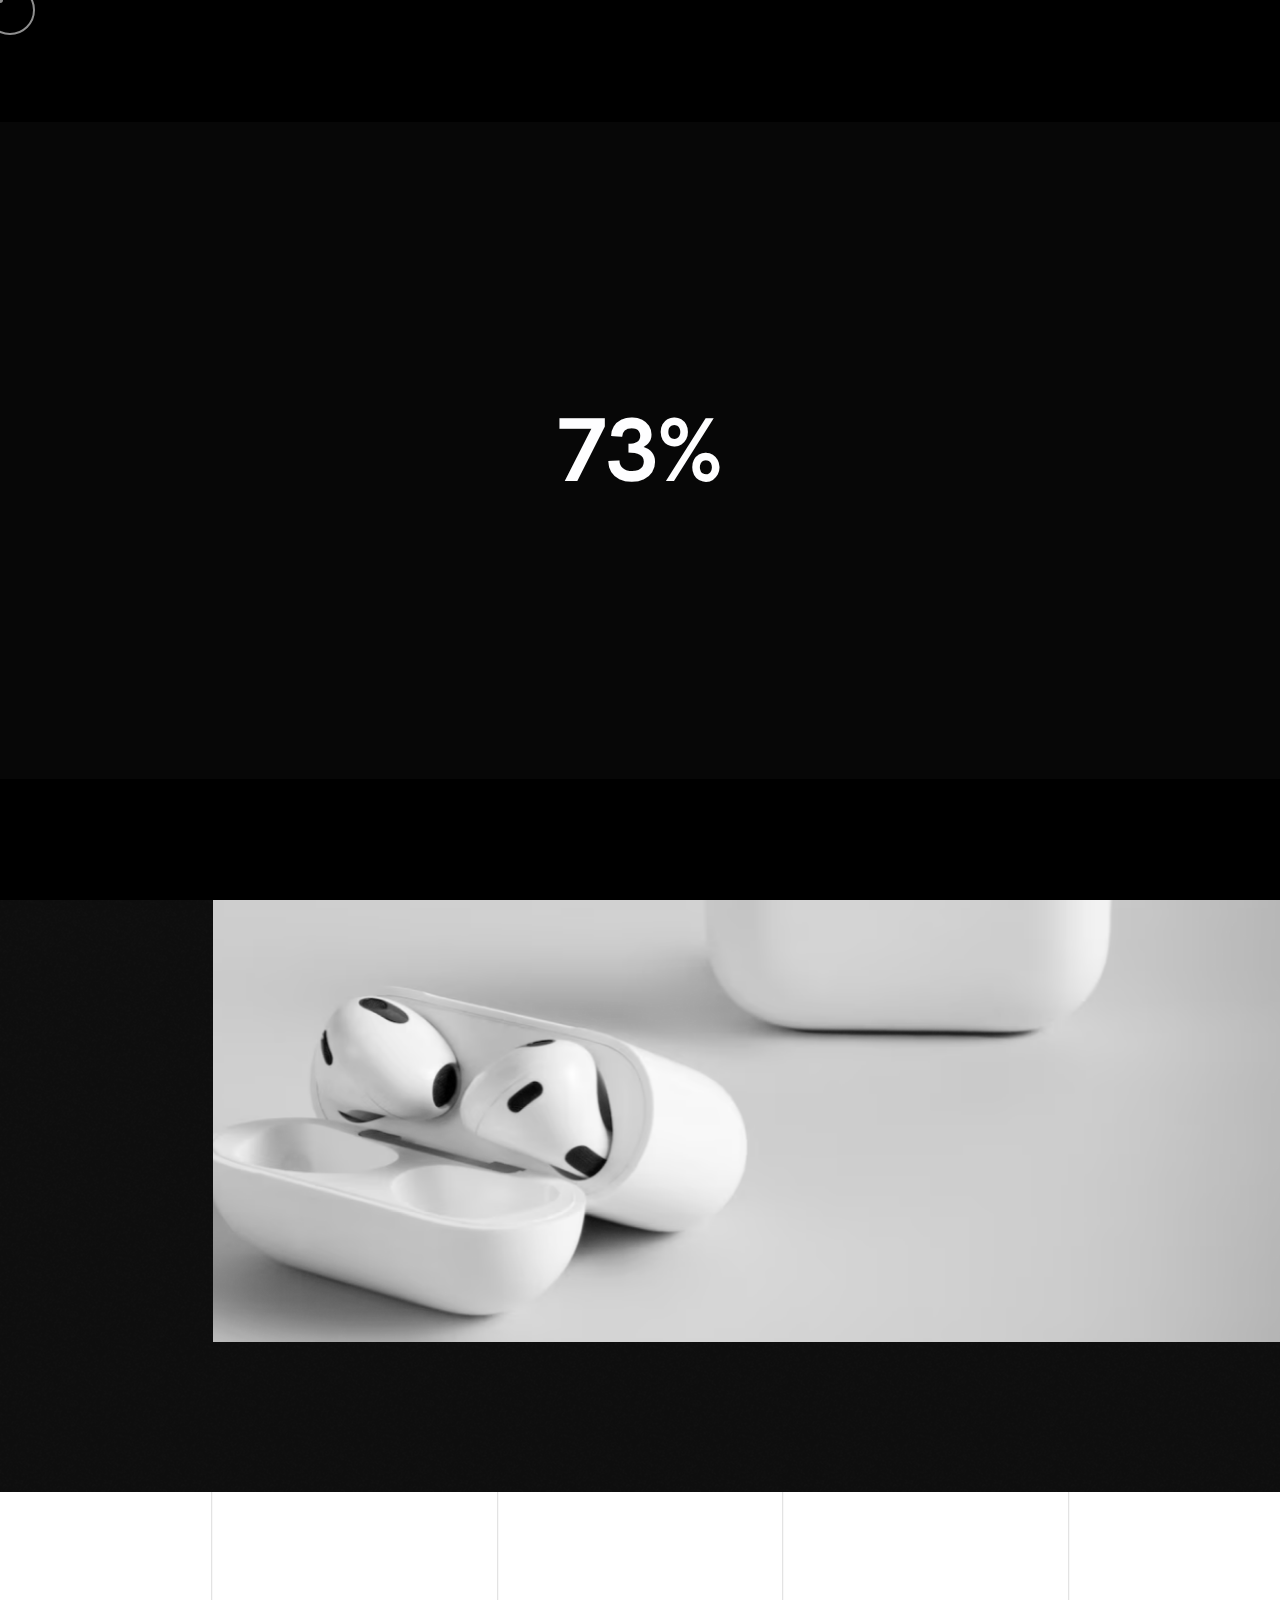
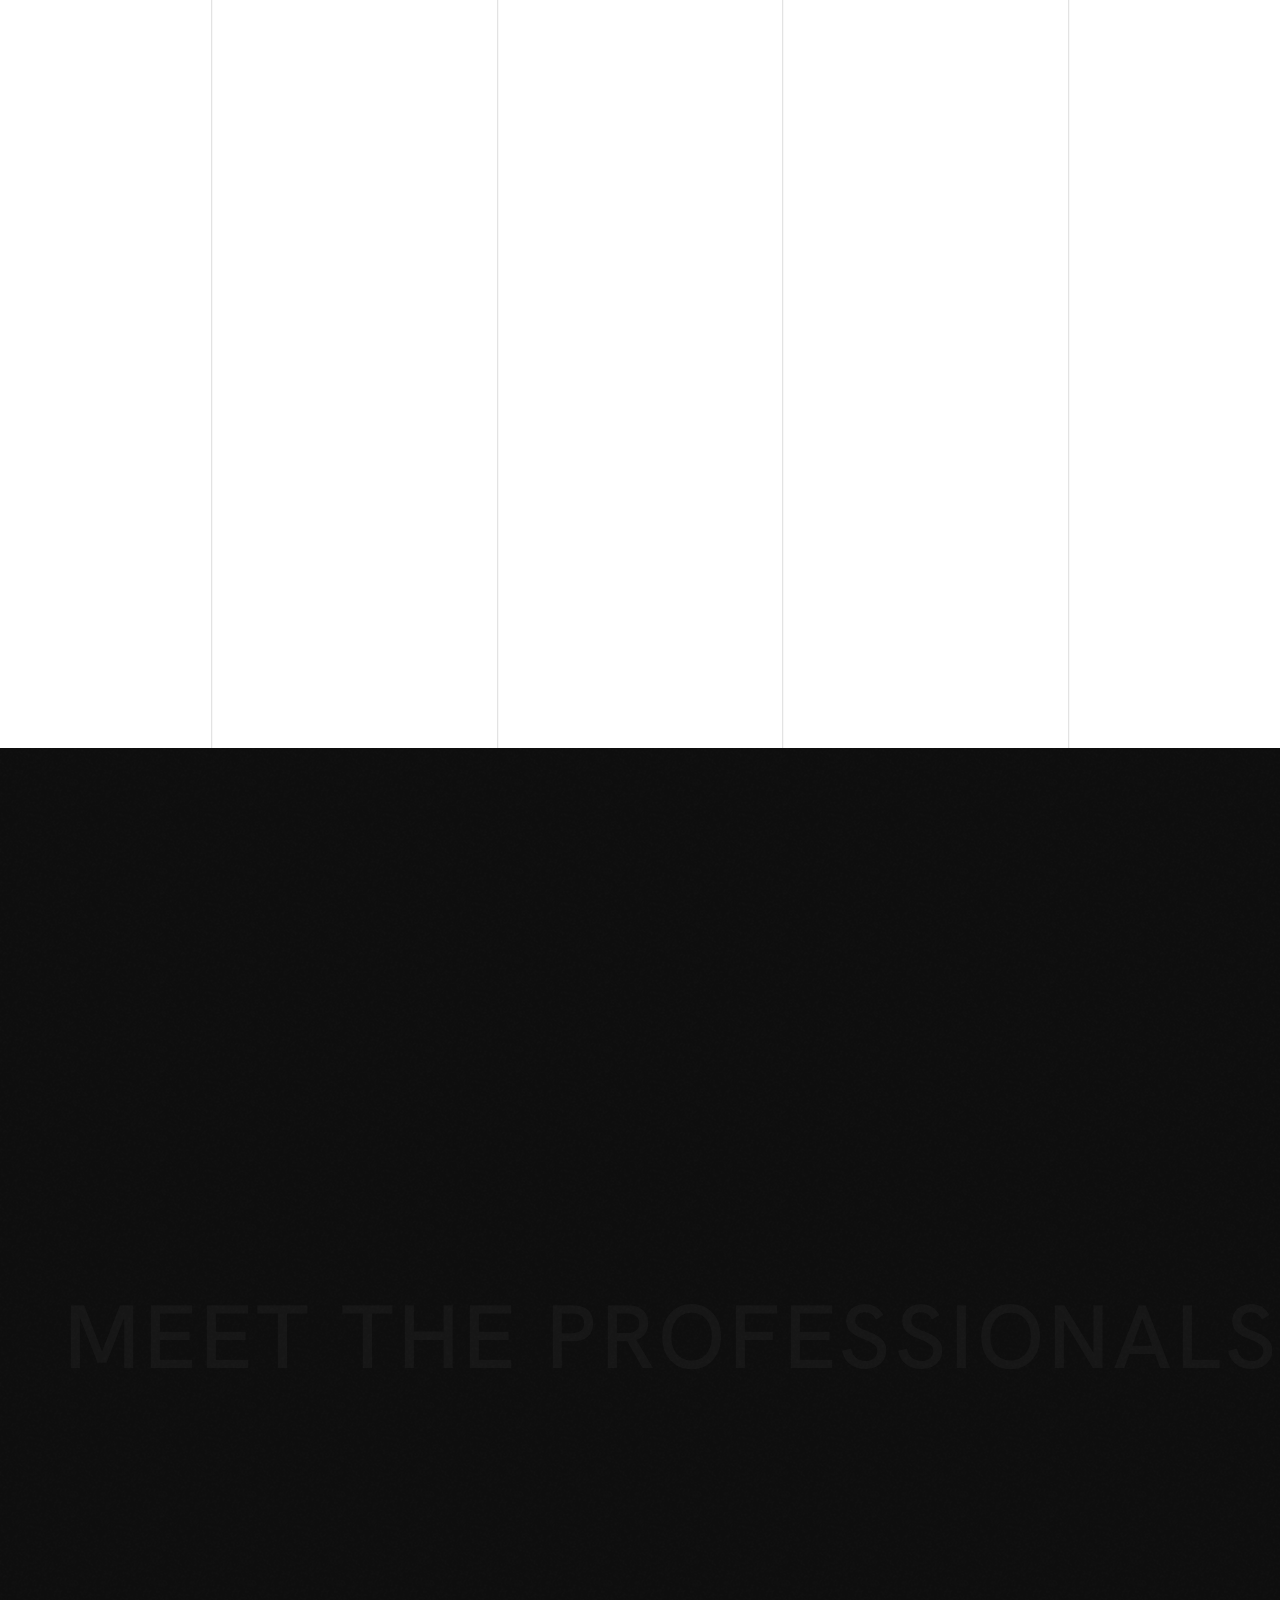
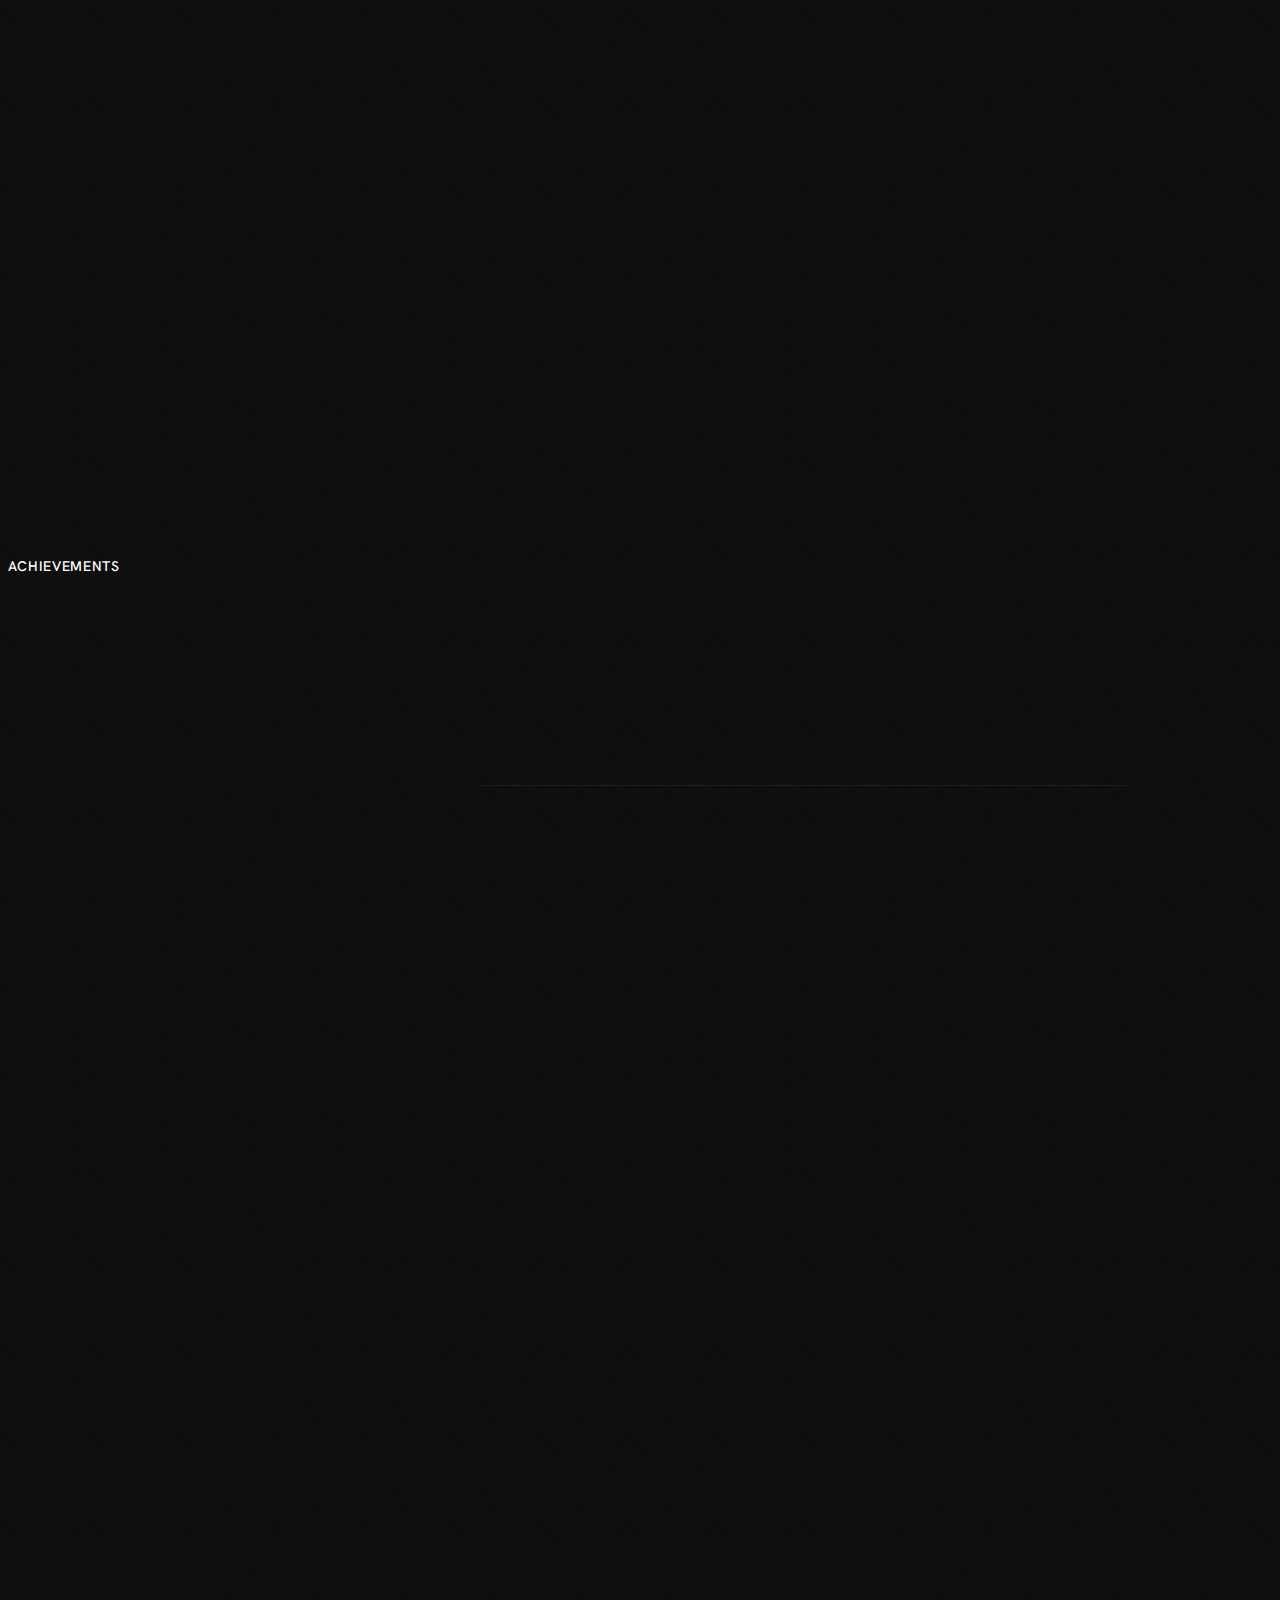
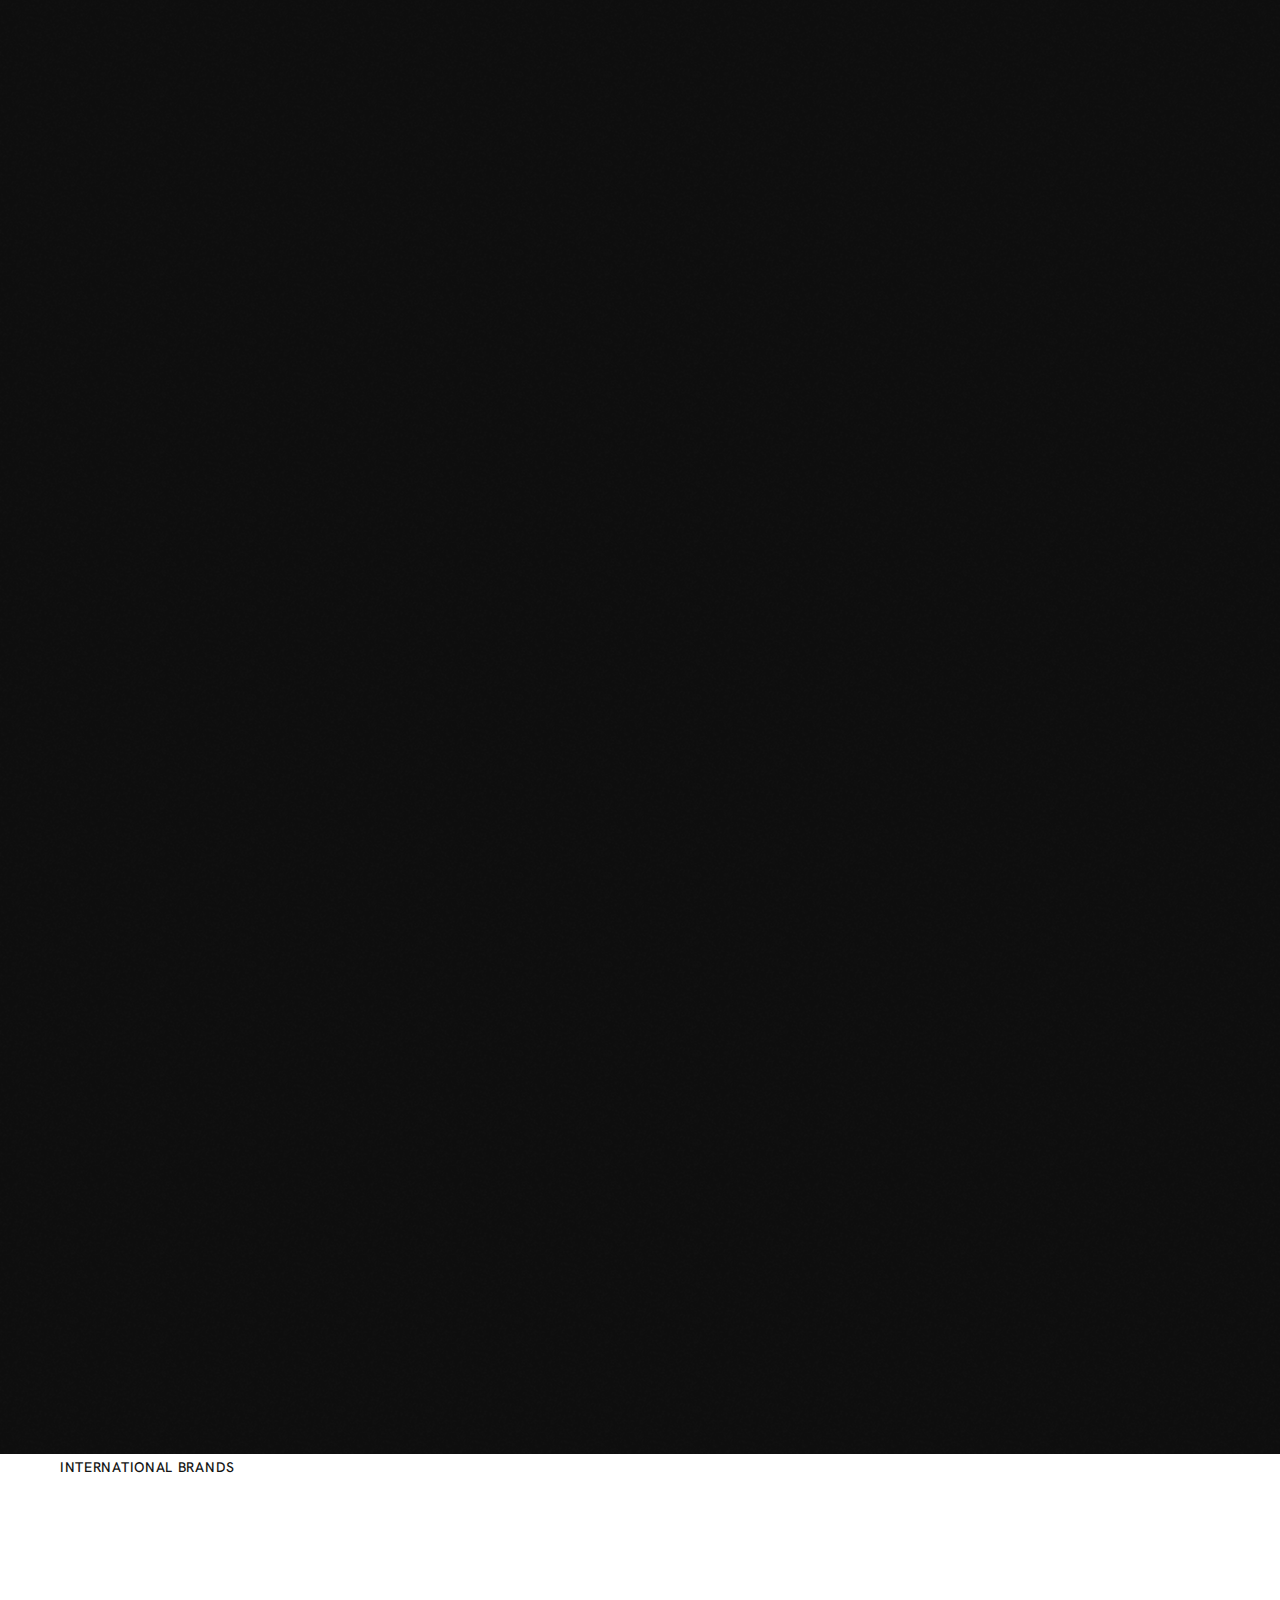
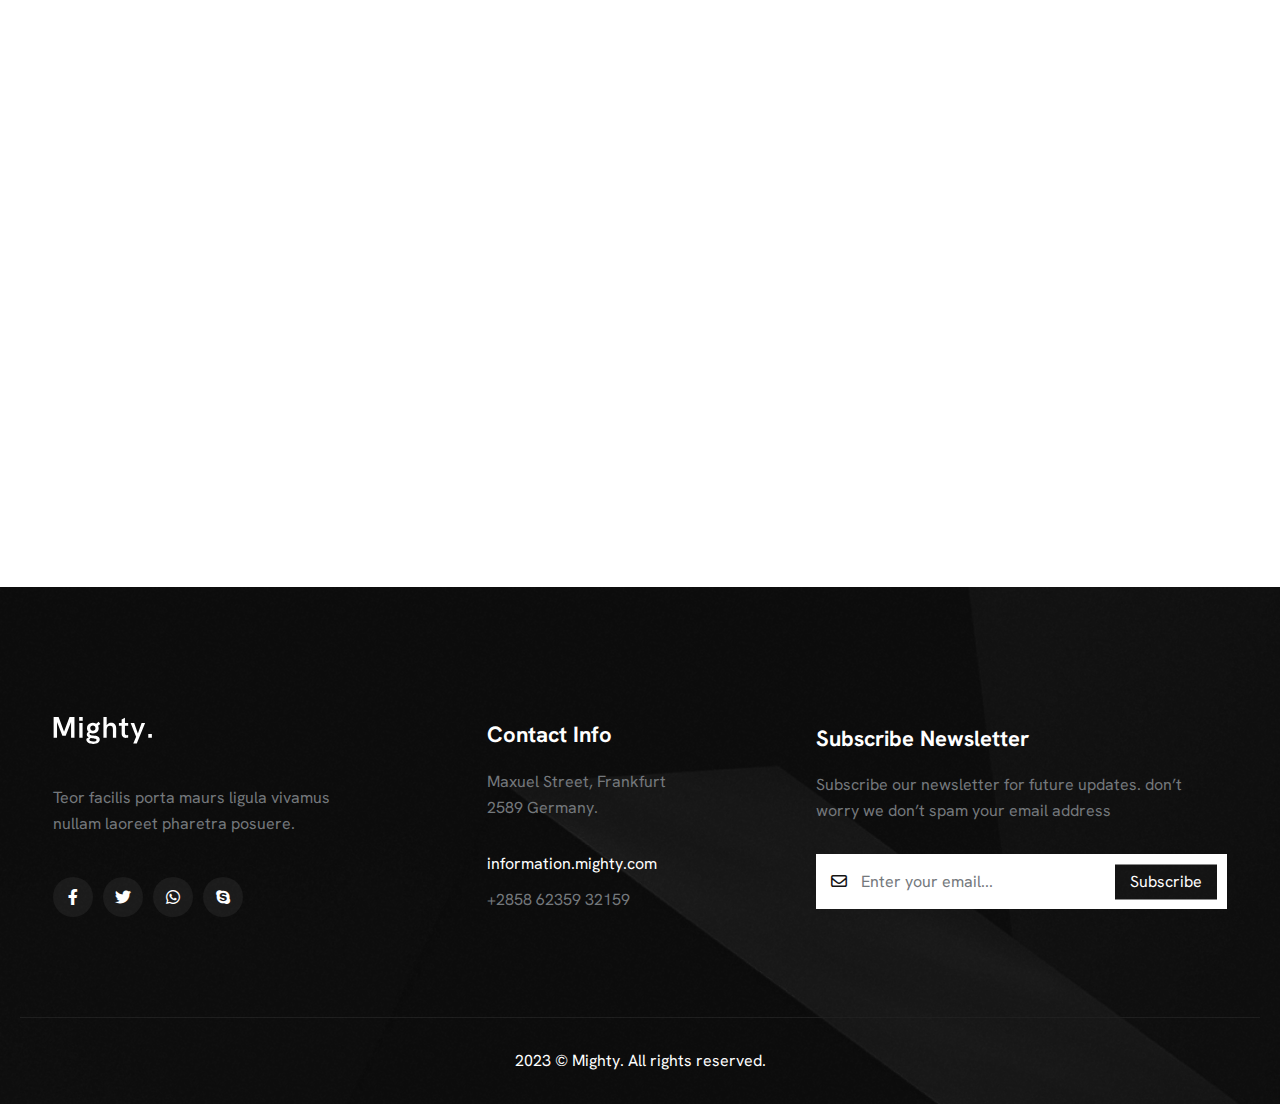
==== about.html @ b756f69d "mighty home page done" ====
<!DOCTYPE html>
<html lang="en">

<head>
    <meta charset="UTF-8">
    <meta name="viewport" content="width=device-width, initial-scale=1.0">
    <meta name="theme-style-mode" content="1">
    <link rel="shortcut icon" type="image/x-icon" href="assets/images/fav.png">
    <title>Mighty - Creative Portfolio Template</title>
    <link rel="stylesheet" href="assets/css/plugins/fontawesome-6.css">
    <link rel="stylesheet" href="assets/css/plugins/swiper.min.css">
    <link rel="stylesheet" href="assets/css/vendor/metismenu.css">
    <link rel="stylesheet" href="assets/css/plugins/animate.min.css">
    <link rel="stylesheet" href="assets/css/vendor/bootstrap.min.css">
    <link rel="stylesheet" href="assets/css/style.css">
</head>

<body class="inner-page about">


    <!-- Scripts style two -->
    <!-- header area two start -->
    <div class="rts-header-area-two header--sticky">
        <div class="container-150">
            <div class="row">
                <div class="col-lg-12">
                    <div class="header-top-two">
                        <div class="left">
                            <p>Welcome To Professional Product Showcase</p>
                        </div>
                        <div class="right">
                            <div class="male">
                                <a href="mailto:webmaster@example.com">info@mighty-case.com</a>
                            </div>
                            <div class="number">
                                <a href="tel:+4733378901">+258-3621.23686</a>
                            </div>
                        </div>
                    </div>
                </div>
            </div>
            <div class="row">
                <div class="col-lg-12">
                    <div class="main-header-two">
                        <div class="header-left-area">
                            <div class="logo-area">
                                <a href="index.html" class="loog">
                                    <img src="assets/images/logo/03.svg" alt="Brand__logo">
                                </a>
                            </div>
                            <a href="portfolio-grid.html" class="rts-btn btn-radious btn-dark">View Showcase</a>
                        </div>
                        <div class="header-nav-area">
                            <nav class="nav-area drop-down-rts">
                                <ul class="navbar-nav-1">
                                    <li class="menu-item main-nav-on menu-item-has-children">
                                        <a href="javascript:void(0);"><span class="rolling-text">Home</span></a>

                                        <ul class="mega-menu-01 sub-menu home-demos" style="display: block;">
                                            <li class="single-mega">
                                                <a class="tag" href="#">Home Pages</a>
                                                <ul class="main-wrapper" style="display: block;">
                                                    <li class="menu-item menu-item-home"><a class="menu-link" href="index.html">Digital Agency</a>
                                                    </li>

                                                    <li class="menu-item"><a class="menu-link" href="index-six.html">Business Agency</a></li>
                                                    <li class="menu-item"><a class="menu-link" href="index-two.html">Creative Agency</a></li>
                                                    <li class="menu-item"><a class="menu-link" href="index-three.html">Personal Portfolio</a></li>
                                                    <li class="menu-item"><a class="menu-link" href="index-four.html">Design Agency</a></li>
                                                    <li class="menu-item"><a class="menu-link" href="index-five.html">Creative Portfolio</a></li>
                                                </ul>
                                            </li>
                                            <li class="single-mega">
                                                <a class="tag" href="#">showcases</a>
                                                <ul class="main-wrapper" style="display: block;">
                                                    <li class="menu-item menu-item-home"><a class="menu-link" href="showcase-horizontal.html">Horizonal Slider</a></li>
                                                    <li class="menu-item menu-item-home"><a class="menu-link" href="showcase-carousel.html">Showcase
                                                            Carousel</a></li>
                                                    <li class="menu-item menu-item-home"><a class="menu-link" href="showcase-carousel-center-active.html">Showcase Active</a></li>
                                                    <li class="menu-item menu-item-home"><a class="menu-link" href="showcase-vertical-slider.html">Vertical Slider</a></li>
                                                    <li class="menu-item menu-item-home"><a class="menu-link" href="showcase-vertical-scroll.html">Vertical Scroll</a></li>
                                                    <li class="menu-item menu-item-home"><a class="menu-link" href="showcase-parallax-slider.html">Parallax Slider</a></li>
                                                </ul>
                                            </li>
                                            <li class="single-mega">
                                                <a class="tag" href="#">showcases</a>
                                                <ul class="main-wrapper" style="display: block;">
                                                    <li class="menu-item menu-item-home"><a class="menu-link" href="showcase-grid-slider.html">Showcase Grid Slider </a></li>
                                                    <li class="menu-item menu-item-home"><a class="menu-link" href="showcase-vertical-split.html">Vertical Split</a></li>
                                                    <li class="menu-item menu-item-home"><a class="menu-link" href="showcase-interactive-links.html">Interactive Links</a></li>
                                                    <li class="menu-item menu-item-home"><a class="menu-link" href="showcase-interactive-list.html">Interactive Lists</a></li>
                                                    <li class="menu-item menu-item-home"><a class="menu-link" href="showcase-interactive-reveal.html">Interactive reveal</a></li>
                                                    <li class="menu-item"><a class="menu-link" href="javascript:void(0);">Coming Soon</a></li>
                                                </ul>
                                            </li>

                                        </ul>

                                        <ul class="" style="display: block;">

                                        </ul>

                                    </li>
                                    <li class="menu-item main-nav-on menu-item-has-children">
                                        <a href="#"><span class="rolling-text">Portfolio</span></a>
                                        <ul class="sub-menu" style="display: block;">
                                            <li class="menu-item menu-item-home has-children-sub"><a class="menu-link" href="javascript:void(0);">Portfolio Grid</a>
                                                <ul class="sub-menu third-lvl base">
                                                    <li class="menu-item menu-item-home"><a class="nav-link" href="portfolio-grid.html"> Grid 2
                                                            Column</a></li>
                                                    <li class="menu-item menu-item-home"><a class="nav-link" href="portfolio-grid-3column.html">Grid
                                                            3 Column</a></li>
                                                    <li class="menu-item menu-item-home"><a class="nav-link" href="portfolio-full-width.html">Grid
                                                            Full Width</a></li>

                                                </ul>
                                            </li>
                                            <li class="menu-item menu-item-home has-children-sub"><a class="menu-link" href="javascript:void(0);">Portfolio List</a>
                                                <ul class="sub-menu third-lvl base">
                                                    <li class="menu-item menu-item-home"><a href="portfolio-two.html">Portfolio List</a></li>
                                                    <li class="menu-item menu-item-home"><a href="showcase-interactive-list.html">Interactive
                                                            Lists</a></li>
                                                </ul>

                                            </li>
                                            <li class="menu-item menu-item-home"><a class="menu-link" href="portfolio-one.html">Portfolio
                                                    Masonry</a></li>
                                            <li class="menu-item menu-item-home"><a class="menu-link" href="portfolio-filter.html">Portfolio
                                                    Filter</a></li>
                                            <li class="menu-item menu-item-home has-children-sub"><a class="menu-link" href="javascript:void(0);">Portfolio Details</a>
                                                <ul class="sub-menu third-lvl base">
                                                    <li class="menu-item menu-item-home"><a class="nav-link" href="portfolio-details.html">Portfolio
                                                            Details</a></li>
                                                    <li class="menu-item menu-item-home"><a class="nav-link" href="portfolio-details-two.html">Portfolio Details Two</a></li>
                                                    <li class="menu-item menu-item-home"><a class="nav-link" href="portfolio-details-three.html">Portfolio Details Three</a></li>
                                                    <li class="menu-item menu-item-home"><a class="nav-link" href="portfolio-details-four.html">Portfolio Details Four</a></li>
                                                    <li class="menu-item menu-item-home"><a class="nav-link" href="portfolio-details-slider.html">Portfolio Details Slider</a></li>
                                                </ul>
                                            </li>
                                        </ul>
                                    </li>
                                    <li class="menu-item main-nav-on menu-item-has-children">
                                        <a href="javascript:void(0);"><span class="rolling-text">Pages</span></a>
                                        <ul class="sub-menu" style="display: block;">
                                            <li class="menu-item menu-item-home"><a class="menu-link" href="about.html">About Us</a></li>
                                            <li class="menu-item menu-item-home"><a class="menu-link" href="service-1.html">Services V.1</a></li>
                                            <li class="menu-item menu-item-home"><a class="menu-link" href="service-2.html">Services V.2</a></li>
                                            <li class="menu-item menu-item-home"><a class="menu-link" href="service-3.html">Services V.3</a></li>
                                            <li class="menu-item menu-item-home"><a class="menu-link" href="service-details.html">Services
                                                    Details</a></li>
                                            <li class="menu-item menu-item-home"><a class="menu-link" href="coming-soon.html">Coming Soon</a></li>
                                            <li class="menu-item menu-item-home"><a class="menu-link" href="error.html">404 Page</a></li>
                                        </ul>
                                    </li>
                                    <li class="menu-item main-nav-on menu-item-has-children">
                                        <a href="javascript:void(0);"><span class="rolling-text">Elements</span></a>
                                        <ul class="mega-menu-01 sub-menu elements" style="display: block;">
                                            <li class="single-mega">
                                                <a class="tag" href="#">Widgets</a>
                                                <ul class="main-wrapper" style="display: block;">
                                                    <li class="menu-item menu-item-home"><a class="menu-link" href="accordion.html">Accordion</a>
                                                    </li>
                                                    <li class="menu-item"><a class="menu-link" href="banner.html">Our Banner</a></li>
                                                    <li class="menu-item"><a class="menu-link" href="blog-elements.html">Our Blogs</a></li>
                                                    <li class="menu-item"><a class="menu-link" href="buttons.html">Buttons</a></li>
                                                    <li class="menu-item"><a class="menu-link" href="cta.html">Call To Action</a></li>
                                                </ul>
                                            </li>
                                            <li class="single-mega">
                                                <a class="tag" href="#">Widgets</a>
                                                <ul class="main-wrapper" style="display: block;">
                                                    <li class="menu-item"><a class="menu-link" href="carousel.html">Carousel</a></li>
                                                    <li class="menu-item menu-item-home"><a class="menu-link" href="circle-progress.html">Circle
                                                            Progress</a></li>
                                                    <li class="menu-item menu-item-home"><a class="menu-link" href="clients-logo.html">Client
                                                            Logo</a></li>
                                                    <li class="menu-item menu-item-home"><a class="menu-link" href="contact-form.html">Contact
                                                            Form</a></li>
                                                    <li class="menu-item menu-item-home"><a class="menu-link" href="counter.html">Counter Up</a>
                                                    </li>
                                                </ul>
                                            </li>
                                            <li class="single-mega">
                                                <a class="tag" href="#">Widgets</a>
                                                <ul class="main-wrapper" style="display: block;">
                                                    <li class="menu-item menu-item-home"><a class="menu-link" href="heading.html">Typography</a>
                                                    </li>
                                                    <li class="menu-item menu-item-home"><a class="menu-link" href="service-card.html">Service
                                                            Card</a></li>
                                                    <li class="menu-item menu-item-home"><a class="menu-link" href="service-list-revel.html">Service
                                                            List</a></li>
                                                    <li class="menu-item menu-item-home"><a class="menu-link" href="pricing-table.html">Pricing
                                                            Table</a></li>
                                                    <li class="menu-item menu-item-home"><a class="menu-link" href="tab.html">Our Tab Style</a></li>
                                                </ul>
                                            </li>
                                            <li class="single-mega">
                                                <a class="tag" href="#">Widgets</a>
                                                <ul class="main-wrapper" style="display: block;">
                                                    <li class="menu-item menu-item-home"><a class="menu-link" href="filter.html">Our Filter
                                                            Style</a></li>
                                                    <li class="menu-item menu-item-home"><a class="menu-link" href="team-style.html">Our Awesome
                                                            Team</a></li>
                                                    <li class="menu-item menu-item-home"><a class="menu-link" href="testimonials.html">Testimonials</a></li>
                                                    <li class="menu-item menu-item-home"><a class="menu-link" href="about-style.html">About
                                                            Style</a></li>
                                                    <li class="menu-item menu-item-home"><a class="menu-link" href="footer-style.html">Footer
                                                            Styles</a></li>
                                                </ul>
                                            </li>
                                        </ul>
                                    </li>
                                    <li class="menu-item main-nav-on menu-item-has-children">
                                        <a href="javascript:void(0);"><span class="rolling-text">News</span></a>
                                        <ul class="sub-menu" style="display: block;">
                                            <li class="menu-item menu-item-home"><a class="menu-link" href="blog.html">Our Blog</a></li>
                                            <li class="menu-item menu-item-home"><a class="menu-link" href="blog-sidebar.html">Blog Sidebar
                                                    Right</a></li>
                                            <li class="menu-item menu-item-home"><a class="menu-link" href="blog-sidebar-left.html">Blog Sidebar
                                                    Left</a></li>
                                            <li class="menu-item menu-item-home has-children-sub">
                                                <a class="menu-link" href="javascript:void(0);">Blog Details</a>
                                                <ul class="sub-menu third-lvl base">
                                                    <li class="menu-item menu-item-home"><a class="nav-link" href="blog-details.html">Blog
                                                            Details</a></li>
                                                    <li class="menu-item menu-item-home"><a class="nav-link" href="blog-details-two.html">Blog
                                                            Details Two</a></li>
                                                    <li class="menu-item menu-item-home"><a class="nav-link" href="blog-detailsleft-sidebar.html">Blog Details Left</a></li>
                                                    <li class="menu-item menu-item-home"><a class="nav-link" href="blog-detailsright-sidebar.html">Blog Details Right</a></li>
                                                </ul>

                                            </li>
                                        </ul>
                                    </li>
                                    <li class="menu-item main-nav-on">
                                        <a class="menu-link" href="contact.html"><span class="rolling-text">Contact</span></a>
                                    </li>
                                </ul>
                            </nav>
                        </div>
                        <div class="header-right">
                            <div class="language-check">
                                <!-- check -->
                                <div class="input-group">
                                    <button type="button" data-bs-toggle="dropdown" aria-expanded="false">English
                                        <i class="fa-sharp fa-light fa-chevron-down"></i>
                                    </button>
                                    <ul class="dropdown-menu">
                                        <li><a class="dropdown-item" href="#">Chinese</a></li>
                                        <li><a class="dropdown-item" href="#">Spanish</a></li>
                                        <li><a class="dropdown-item" href="#">Arabic</a></li>
                                        <li><a class="dropdown-item" href="#">Portuguese</a></li>
                                    </ul>
                                </div>
                                <!-- check -->
                            </div>
                            <!-- social area start -->
                            <div class="social-transparent-wrapper">
                                <ul>
                                    <li><a href="#"><i class="fa-brands fa-facebook-f"></i></a></li>
                                    <li><a href="#"><i class="fa-brands fa-twitter"></i></a></li>
                                    <li><a href="#"><i class="fa-brands fa-behance"></i></a></li>
                                    <li><a href="#"><i class="fa-brands fa-discord"></i></a></li>
                                </ul>
                            </div>
                            <!-- social area end -->
                            <div class="menu-btn">

                                <div class="rts-offcanvas-wrapper">
                                    <div class="container-menu">
                                        <div class="action-menu">
                                            <div class="close-event"></div>
                                            <div class="open-event">
                                                <!-- <div class="text">
                        <span>Menu</span>
                        <span>Close</span>
                    </div> -->
                                                <div class="burger">
                                                    <svg viewBox="0 0 15 15" fill="none" xmlns="http://www.w3.org/2000/svg" class="icon-close" data-v-649bbaab="">
                                                        <line x1="13.788" y1="1.28816" x2="1.06011" y2="14.0161" stroke="currentColor" stroke-width="1.2"></line>
                                                        <line x1="1.06049" y1="1.43963" x2="13.7884" y2="14.1675" stroke="currentColor" stroke-width="1.2"></line>
                                                    </svg>
                                                    <svg viewBox="0 0 18 12" fill="none" xmlns="http://www.w3.org/2000/svg" class="icon-burger" data-v-649bbaab="">
                                                        <line x1="18" y1="0.6" y2="0.6" stroke="currentColor" stroke-width="1.2" data-v-649bbaab=""></line>
                                                        <line x1="18" y1="5.7167" y2="5.7167" stroke="currentColor" stroke-width="1.2" data-v-649bbaab=""></line>
                                                        <line x1="18" y1="10.8334" y2="10.8334" stroke="currentColor" stroke-width="1.2" data-v-649bbaab=""></line>
                                                    </svg>
                                                </div>
                                            </div>
                                        </div>
                                    </div>
                                    <div class="rts-fs-menu">
                                        <div class="rts-fs-container row">

                                            <div class="rts-fs--nav col-12 col-md-6">
                                                <ul id="primary-menu" class="navbar-nav-button">
                                                    <li id="menu-item-76" class="menu-item menu-item-has-children">
                                                        <a href="#">Home<span><svg height="24" viewBox="0 0 24 24" width="24"
                                    xmlns="http://www.w3.org/2000/svg">
                                    <path class="heroicon-ui"
                                        d="M18.59 13H3a1 1 0 0 1 0-2h15.59l-5.3-5.3a1 1 0 1 1 1.42-1.4l7 7a1 1 0 0 1 0 1.4l-7 7a1 1 0 0 1-1.42-1.4l5.3-5.3z">
                                    </path>
                                </svg></span></a>
                                                        <ul class="sub-menu">
                                                            <li class="menu-item menu-item-home current-menu-item page_item">
                                                                <a href="index.html" aria-current="page">Digital Agency</a>
                                                            </li>
                                                            <li class="menu-item">
                                                                <a href="index-two.html">Creative Agency</a>
                                                            </li>
                                                            <li class="menu-item">
                                                                <a href="index-three.html">Personal Portfolio</a>
                                                            </li>
                                                            <li class="menu-item">
                                                                <a href="index-four.html">Design Agency</a>
                                                            </li>
                                                            <li class="menu-item">
                                                                <a href="index-five.html">Creative Portfolio</a>
                                                            </li>
                                                            <li class="menu-item">
                                                                <a href="index-six.html">Business Agency</a>
                                                            </li>
                                                        </ul>
                                                    </li>
                                                    <li id="menu-item-767" class="menu-item menu-item-has-children">
                                                        <a href="#">Showcase One<span><svg height="24" viewBox="0 0 24 24" width="24"
                                    xmlns="http://www.w3.org/2000/svg">
                                    <path class="heroicon-ui"
                                        d="M18.59 13H3a1 1 0 0 1 0-2h15.59l-5.3-5.3a1 1 0 1 1 1.42-1.4l7 7a1 1 0 0 1 0 1.4l-7 7a1 1 0 0 1-1.42-1.4l5.3-5.3z">
                                    </path>
                                </svg></span></a>
                                                        <ul class="sub-menu">
                                                            <li class="menu-item menu-item-home current-menu-item page_item">
                                                                <a href="showcase-horizontal.html" aria-current="page">Horizontal Slider</a>
                                                            </li>
                                                            <li class="menu-item">
                                                                <a href="showcase-vertical-slider.html">Vertical Slider</a>
                                                            </li>
                                                            <li class="menu-item">
                                                                <a href="showcase-carousel.html">Showcase Carousel</a>
                                                            </li>
                                                            <li class="menu-item">
                                                                <a href="showcase-vertical-scroll.html">Vertical Scroll</a>
                                                            </li>
                                                            <li class="menu-item">
                                                                <a href="showcase-parallax-slider.html">Parallax Slider</a>
                                                            </li>
                                                        </ul>
                                                    </li>
                                                    <li id="menu-item-768" class="menu-item menu-item-has-children">
                                                        <a href="#">Showcase Two<span><svg height="24" viewBox="0 0 24 24" width="24"
                                    xmlns="http://www.w3.org/2000/svg">
                                    <path class="heroicon-ui"
                                        d="M18.59 13H3a1 1 0 0 1 0-2h15.59l-5.3-5.3a1 1 0 1 1 1.42-1.4l7 7a1 1 0 0 1 0 1.4l-7 7a1 1 0 0 1-1.42-1.4l5.3-5.3z">
                                    </path>
                                </svg></span></a>
                                                        <ul class="sub-menu">
                                                            <li class="menu-item menu-item-home current-menu-item page_item">
                                                                <a href="showcase-grid-slider.html" aria-current="page">Showcase Grid Slider</a>
                                                            </li>
                                                            <li class="menu-item">
                                                                <a href="showcase-vertical-split.html">Vertical Split</a>
                                                            </li>
                                                            <li class="menu-item">
                                                                <a href="showcase-interactive-links.html">Interactive Links</a>
                                                            </li>
                                                            <li class="menu-item">
                                                                <a href="showcase-interactive-list.html">Interactive Lists</a>
                                                            </li>
                                                            <li class="menu-item">
                                                                <a href="showcase-interactive-reveal.html">Interactive Reveal</a>
                                                            </li>
                                                        </ul>
                                                    </li>
                                                    <li class="menu-item menu-item-has-children">
                                                        <a href="#">Portfolio<span><svg height="24" viewBox="0 0 24 24" width="24"
                                    xmlns="http://www.w3.org/2000/svg">
                                    <path class="heroicon-ui"
                                        d="M18.59 13H3a1 1 0 0 1 0-2h15.59l-5.3-5.3a1 1 0 1 1 1.42-1.4l7 7a1 1 0 0 1 0 1.4l-7 7a1 1 0 0 1-1.42-1.4l5.3-5.3z">
                                    </path>
                                </svg></span></a>
                                                        <ul class="sub-menu">
                                                            <li class="menu-item menu-item-has-children">
                                                                <a href="#">Portfolio Grid <span><svg height="24" viewBox="0 0 24 24" width="24"
                                        xmlns="http://www.w3.org/2000/svg">
                                        <path class="heroicon-ui"
                                            d="M18.59 13H3a1 1 0 0 1 0-2h15.59l-5.3-5.3a1 1 0 1 1 1.42-1.4l7 7a1 1 0 0 1 0 1.4l-7 7a1 1 0 0 1-1.42-1.4l5.3-5.3z">
                                        </path>
                                    </svg></span></a>
                                                                <ul class="sub-menu">
                                                                    <li class="menu-item"><a href="portfolio-grid.html">Grid 2 Column</a></li>
                                                                    <li class="menu-item"><a href="portfolio-grid-3column.html">Grid 3 Column</a></li>
                                                                    <li class="menu-item"><a href="portfolio-full-width.html">Grid Full Width</a></li>
                                                                </ul>
                                                            </li>
                                                            <li class="menu-item menu-item-has-children">
                                                                <a href="#">Portfolio List <span><svg height="24" viewBox="0 0 24 24" width="24"
                                        xmlns="http://www.w3.org/2000/svg">
                                        <path class="heroicon-ui"
                                            d="M18.59 13H3a1 1 0 0 1 0-2h15.59l-5.3-5.3a1 1 0 1 1 1.42-1.4l7 7a1 1 0 0 1 0 1.4l-7 7a1 1 0 0 1-1.42-1.4l5.3-5.3z">
                                        </path>
                                    </svg></span></a>
                                                                <ul class="sub-menu">
                                                                    <li class="menu-item"><a href="portfolio-two.html">Portfolio List</a></li>
                                                                    <li class="menu-item"><a href="showcase-interactive-list.html">Interactive Lists</a></li>
                                                                </ul>
                                                            </li>
                                                            <li class="menu-item"><a href="portfolio-one.html">Portfolio Masonry</a></li>
                                                            <li class="menu-item"><a href="portfolio-filter.html">Portfolio Filter</a></li>
                                                            <li class="menu-item menu-item-has-children">
                                                                <a href="#">Portfolio Details <span><svg height="24" viewBox="0 0 24 24" width="24"
                                        xmlns="http://www.w3.org/2000/svg">
                                        <path class="heroicon-ui"
                                            d="M18.59 13H3a1 1 0 0 1 0-2h15.59l-5.3-5.3a1 1 0 1 1 1.42-1.4l7 7a1 1 0 0 1 0 1.4l-7 7a1 1 0 0 1-1.42-1.4l5.3-5.3z">
                                        </path>
                                    </svg></span></a>
                                                                <ul class="sub-menu">
                                                                    <li class="menu-item"><a href="portfolio-details.html">Portfolio Details</a></li>
                                                                    <li class="menu-item"><a href="portfolio-details-two.html">Portfolio Details Two</a></li>
                                                                    <li class="menu-item"><a href="portfolio-details-three.html">Portfolio Details Three</a></li>
                                                                    <li class="menu-item"><a href="portfolio-details-four.html">Portfolio Details Four</a></li>
                                                                    <li class="menu-item"><a href="portfolio-details-slider.html">Portfolio Details Slider</a></li>
                                                                </ul>
                                                            </li>
                                                        </ul>
                                                    </li>
                                                    <li class="menu-item menu-item-has-children">
                                                        <a href="#">Pages
                                                            <span>
                                <svg height="24" viewBox="0 0 24 24" width="24"
                                        xmlns="http://www.w3.org/2000/svg">
                                        <path class="heroicon-ui"
                                            d="M18.59 13H3a1 1 0 0 1 0-2h15.59l-5.3-5.3a1 1 0 1 1 1.42-1.4l7 7a1 1 0 0 1 0 1.4l-7 7a1 1 0 0 1-1.42-1.4l5.3-5.3z">
                                        </path>
                                </svg>
                            </span>
                                                        </a>
                                                        <ul class="sub-menu">
                                                            <li class="menu-item"><a href="about.html">About Me</a></li>
                                                            <li class="menu-item"><a href="service-1.html">Services V.1</a></li>
                                                            <li class="menu-item"><a href="service-2.html">Services V.2</a></li>
                                                            <li class="menu-item"><a href="service-3.html">Services V.3</a></li>
                                                            <li class="menu-item"><a href="service-details.html">Services details</a></li>
                                                            <li class="menu-item"><a href="coming-soon.html">Coming Soon</a></li>
                                                            <li class="menu-item"><a href="error.html">404 Page</a></li>
                                                        </ul>
                                                    </li>
                                                    <li class="menu-item menu-item-has-children">
                                                        <a href="#">News<span><svg height="24" viewBox="0 0 24 24" width="24"
                                    xmlns="http://www.w3.org/2000/svg">
                                    <path class="heroicon-ui"
                                        d="M18.59 13H3a1 1 0 0 1 0-2h15.59l-5.3-5.3a1 1 0 1 1 1.42-1.4l7 7a1 1 0 0 1 0 1.4l-7 7a1 1 0 0 1-1.42-1.4l5.3-5.3z">
                                    </path>
                                </svg></span></a>
                                                        <ul class="sub-menu">
                                                            <li class="menu-item"><a href="blog.html">Our Blog</a></li>
                                                            <li class="menu-item"><a href="blog-sidebar.html">Blog Sidebar Right</a></li>
                                                            <li class="menu-item"><a href="blog-sidebar-left.html">Blog Sidebar Left</a></li>
                                                            <li class="menu-item menu-item-has-children">
                                                                <a href="#">Blog Details<span><svg height="24" viewBox="0 0 24 24" width="24"
                                            xmlns="http://www.w3.org/2000/svg">
                                            <path class="heroicon-ui"
                                                d="M18.59 13H3a1 1 0 0 1 0-2h15.59l-5.3-5.3a1 1 0 1 1 1.42-1.4l7 7a1 1 0 0 1 0 1.4l-7 7a1 1 0 0 1-1.42-1.4l5.3-5.3z">
                                            </path>
                                        </svg></span></a>
                                                                <ul class="sub-menu">
                                                                    <li class="menu-item"><a href="blog-details.html">Blog Details</a></li>
                                                                    <li class="menu-item"><a href="blog-details-two.html">Blog Details Two</a></li>
                                                                    <li class="menu-item"><a href="blog-detailsleft-sidebar.html">Blog Details Left</a></li>
                                                                    <li class="menu-item"><a href="blog-detailsright-sidebar.html">Blog Details Right</a></li>
                                                                </ul>
                                                            </li>
                                                        </ul>
                                                    </li>
                                                    <li class="menu-item"><a href="contact.html">Contact</a></li>
                                                </ul>
                                            </div>

                                            <div class="rts-fs--contacts col-12 col-md-6">
                                                <div class="contact-inner">
                                                    <div class="contact-information">
                                                        <h2 class="heading-title">Our Office</h2>
                                                        <div class="address">
                                                            <ul>
                                                                <li>
                                                                    <p>98 Post St, Maxuel Street, Frankfurt</p>
                                                                </li>
                                                                <li>
                                                                    <p>575 Market St, Maxuel Street, Frankfurt</p>
                                                                </li>
                                                            </ul>
                                                        </div>
                                                    </div>
                                                    <div class="contact-information">
                                                        <h2 class="heading-title">Get In Touch</h2>
                                                        <div class="contact">
                                                            <ul>
                                                                <li><a href="mailto:information.mighty.com" class="mail">information.mighty.com</a></li>
                                                                <li><a href="tel:28586235932159" class="number">+2858 62359 32159</a></li>
                                                            </ul>
                                                        </div>
                                                        <div class="rts-social-area-one">
                                                            <ul>
                                                                <li><a href="#"><i class="fa-brands fa-facebook-f"></i></a></li>
                                                                <li><a href="#"><i class="fa-brands fa-twitter"></i></a></li>
                                                                <li><a href="#"><i class="fa-brands fa-whatsapp"></i></a></li>
                                                                <li><a href="#"><i class="fa-brands fa-skype"></i></a></li>
                                                            </ul>
                                                        </div>
                                                    </div>
                                                </div>
                                            </div>

                                        </div>
                                    </div>
                                </div>
                            </div>
                        </div>
                    </div>
                </div>
            </div>
        </div>
    </div>
    <!-- header area two end -->

    <!-- Scripts style two End -->


    <!-- Scripts style two -->
    <!-- rts bread crumba rea start -->
    <div class="rts-breadcrumb-area bg_image">
        <div class="container">
            <div class="row">
                <div class="col-lg-12">
                    <div class="baread-crumb-main-wrapper pt--100">
                        <div class="inner">
                            <span class="works">Our Selected Works</span>
                            <h1 class="title rts_hero__title">Our Story</h1>
                            <span class="bg-text">About Us</span>
                        </div>
                    </div>
                </div>
            </div>
        </div>
    </div>
    <!-- rts bread crumba rea end -->
    <!-- Scripts style two End -->


    <!-- rts about area start -->
    <div class="rts-about-area rts-section-gap mt--10">
        <div class="container">
            <div class="row">
                <div class="col-lg-12">
                    <div class="about-page-main-thumbnail-big-img-wrapper rts-reveal-to-bottom-wrapper">
                        <img class="rts-reveal-image-toBottom" src="assets/images/about/10.png" alt="about_large">
                    </div>
                </div>
            </div>
        </div>
    </div>
    <!-- rts about area end -->

    <!-- our approch area start -->
    <div class="our-approch-area-style-one rts-section-gap bg-dark-1">
        <div class="container">
            <div class="row">
                <div class="col-lg-12">
                    <div class="grid-lines-wrapper">
                        <div class="grid-lines">
                            <div class="grid-line"></div>
                            <div class="grid-line"></div>
                            <div class="grid-line"></div>
                            <div class="grid-line"></div>
                        </div>
                    </div>
                </div>
            </div>
            <div class="row">
                <div class="col-lg-7 col-md-6 rts-slide-right-gsap">
                    <!-- approach area left start -->
                    <div class="approch-area-left">
                        <div class="title-area-left-wrapper">
                            <span class="pre-title">Our Approach</span>
                            <h2 class="title quote">Expertise
                                in Strategy, <br> Design
                                            and Development</h2>
                        </div>
                        <p class="disc rts-text-anim">
                            The digital agency work process may vary depending on the <br> specific project and client needs, but typically follows these <br> basic steps. It is a collaborative and iterative process.
                        </p>
                        <a href="#" class="learn-more-btn">Learn More <i class="fa-solid fa-arrow-up-right"></i></a>
                    </div>
                    <!-- approach area left end -->
                </div>
                <div class="col-lg-5 col-md-6 rts-slide-left-gsap mt_sm--30">
                    <!-- single approch area start -->
                    <div class="single-approach-area-start">
                        <div class="left-area">
                            <h3 class="title">Discovery</h3>
                            <p class="disc rts-text-anim">Based on the information gathered during discovery <br> the agency will develop a customized audience.</p>
                        </div>
                    </div>
                    <!-- single approch area end -->
                    <!-- single approch area start -->
                    <div class="single-approach-area-start two">
                        <div class="left-area">
                            <h3 class="title">Strategy</h3>
                            <p class="disc rts-text-anim">Based on the information gathered during discovery <br> the agency will develop a customized audience.</p>
                        </div>
                    </div>
                    <!-- single approch area end -->
                    <!-- single approch area start -->
                    <div class="single-approach-area-start three mb--0">
                        <div class="left-area">
                            <h3 class="title">Development</h3>
                            <p class="disc rts-text-anim">Based on the information gathered during discovery <br> the agency will develop a customized audience.</p>
                        </div>
                    </div>
                    <!-- single approch area end -->
                </div>
            </div>
        </div>
    </div>
    <!-- our approch area end -->

    <!-- progress-team aarea -->
    <div class="progress-team-area rts-team__area rts-section-gap bg-dark-1 rts_jump_counter__animation">
        <div class="container">
            <div class="row">
                <div class="col-lg-12">
                    <div class="progress-ciurcle-wrapper-one">
                        <div class="counter_animation">
                            <!-- single progress -->
                            <div class="single-progress-circle counter__anim">
                                <svg class="radial-progress" data-countervalue="75" viewBox="0 0 80 80">
                                    <circle class="bar-static" cx="40" cy="40" r="35"></circle>
                                    <circle class="bar--animated" cx="40" cy="40" r="35" style="stroke-dashoffset: 217.8;"></circle>
                                    <text class="countervalue start" x="50%" y="56%" transform="matrix(0, 1, -1, 0, 80, 0)">75</text>
                                </svg>
                                <span class="small-text">
                                    Project Process
                                </span>
                            </div>
                            <!-- single progress end -->
                        </div>
                        <div class="counter_animation">
                            <!-- single progress -->
                            <div class="single-progress-circle counter__anim">
                                <svg class="radial-progress" data-countervalue="95" viewBox="0 0 80 80">
                                    <circle class="bar-static" cx="40" cy="40" r="35"></circle>
                                    <circle class="bar--animated" cx="40" cy="40" r="35" style="stroke-dashoffset: 217.8;"></circle>
                                    <text class="countervalue start" x="50%" y="56%" transform="matrix(0, 1, -1, 0, 80, 0)">95</text>
                                </svg>
                                <span class="small-text">
                                    Branding Plans
                                </span>
                            </div>
                            <!-- single progress end -->
                        </div>

                        <div class="counter_animation">
                            <!-- single progress -->
                            <div class="single-progress-circle counter__anim">
                                <svg class="radial-progress" data-countervalue="60" viewBox="0 0 80 80">
                                    <circle class="bar-static" cx="40" cy="40" r="35"></circle>
                                    <circle class="bar--animated" cx="40" cy="40" r="35" style="stroke-dashoffset: 217.8;"></circle>
                                    <text class="countervalue start" x="50%" y="56%" transform="matrix(0, 1, -1, 0, 80, 0)">60</text>
                                </svg>
                                <span class="small-text">
                                    Online Marketing
                                </span>
                            </div>
                            <!-- single progress end -->
                        </div>

                        <div class="counter_animation">
                            <!-- single progress -->
                            <div class="single-progress-circle counter__anim">
                                <svg class="radial-progress" data-countervalue="83" viewBox="0 0 80 80">
                                    <circle class="bar-static" cx="40" cy="40" r="35"></circle>
                                    <circle class="bar--animated" cx="40" cy="40" r="35" style="stroke-dashoffset: 217.8;"></circle>
                                    <text class="countervalue start" x="50%" y="56%" transform="matrix(0, 1, -1, 0, 80, 0)">83</text>
                                </svg>
                                <span class="small-text">
                                    Concept Making
                                </span>
                            </div>
                            <!-- single progress end -->
                        </div>

                    </div>
                </div>
            </div>
        </div>
        <div class="team-title-4">
            <h2 class="title rts-has-mask-fill-2">Meet the professionals</h2>
        </div>
        <div class="container ">
            <div class="row g-24">
                <div class="col-lg-4 col-md-6 col-sm-6 col-12">
                    <!-- single-team -->
                    <div class="single-team-style-one rts-team__item">
                        <a href="#" class="thumbnail">
                            <img src="assets/images/team/01.jpg" alt="team-image">
                        </a>
                        <div class="inner-content">
                            <span>Designer</span>
                            <a href="#">
                                <h5 class="name">Andrew D. Smith</h5>
                            </a>
                        </div>
                    </div>
                    <!-- single-team end -->
                </div>
                <div class="col-lg-4 col-md-6 col-sm-6 col-12">
                    <!-- single-team -->
                    <div class="single-team-style-one rts-team__item">
                        <a href="#" class="thumbnail">
                            <img src="assets/images/team/02.jpg" alt="team-image">
                        </a>
                        <div class="inner-content">
                            <span>Designer</span>
                            <a href="#">
                                <h5 class="name">Andrew D. Smith</h5>
                            </a>
                        </div>
                    </div>
                    <!-- single-team end -->
                </div>
                <div class="col-lg-4 col-md-6 col-sm-6 col-12">
                    <!-- single-team -->
                    <div class="single-team-style-one rts-team__item">
                        <a href="#" class="thumbnail">
                            <img src="assets/images/team/03.jpg" alt="team-image">
                        </a>
                        <div class="inner-content">
                            <span>Designer</span>
                            <a href="#">
                                <h5 class="name">Andrew D. Smith</h5>
                            </a>
                        </div>
                    </div>
                    <!-- single-team end -->
                </div>
            </div>
        </div>
    </div>
    <!-- progress-team aarea end -->


    <!-- rts faq area start  -->
    <div class="rts-faq-section-area rts-section-gapBottom">
        <div class="container mb--50">
            <div class="row">
                <div class="col-lg-12">
                    <div class="title-faq-4">
                        <span class="pre">ACHIEVEMENTS</span>
                        <h2 class="title quote">Frequently ask question?</h2>
                    </div>
                </div>
            </div>
        </div>
        <div class="container-140 mt--100">
            <div class="row">
                <div class="col-lg-4 rts-slide-left-gsap">
                    <!-- faq- thumbnail -->
                    <img src="assets/images/faq/02.png" alt="faq">
                    <!-- faq- thumbnail end -->
                </div>
                <div class="col-lg-8 pr--140 pl--50 pl_md--15 pl_sm--15 pr_md--15 pr_sm--15">
                    <div class="four-accordion-area-faq">
                        <div class="accordion" id="accordionExample">
                            <div class="accordion-item rts-slide-up-gsap">
                                <h2 class="accordion-header" id="headingOne">
                                    <button class="accordion-button" type="button" data-bs-toggle="collapse" data-bs-target="#collapseOne" aria-expanded="true" aria-controls="collapseOne">
                                        A Documentary Filmmaking Portfolio
                                    </button>
                                </h2>
                                <div id="collapseOne" class="accordion-collapse collapse show" aria-labelledby="headingOne" data-bs-parent="#accordionExample">
                                    <div class="accordion-body">
                                        <p>nterdum venenatis aptent facilisi vivamus mollist cosequat
                                            ligu euimod donec cubilia montes. Porttitor habitasse torquent aliquam praesent eu magnis vestibulum eget commodo, volutpat gravida cubilia parturient fames hac ultricies ligula</p>
                                    </div>
                                </div>
                            </div>
                            <div class="accordion-item rts-slide-up-gsap">
                                <h2 class="accordion-header" id="headingTwo">
                                    <button class="accordion-button collapsed" type="button" data-bs-toggle="collapse" data-bs-target="#collapseTwo" aria-expanded="false" aria-controls="collapseTwo">
                                        Transforming Spaces: An Interior Design Portfolio
                                    </button>
                                </h2>
                                <div id="collapseTwo" class="accordion-collapse collapse" aria-labelledby="headingTwo" data-bs-parent="#accordionExample">
                                    <div class="accordion-body">
                                        <p>nterdum venenatis aptent facilisi vivamus mollist cosequat
                                            ligu euimod donec cubilia montes. Porttitor habitasse torquent aliquam praesent eu magnis vestibulum eget commodo, volutpat gravida cubilia parturient fames hac ultricies ligula</p>
                                    </div>
                                </div>
                            </div>
                            <div class="accordion-item rts-slide-up-gsap">
                                <h2 class="accordion-header" id="headingThree">
                                    <button class="accordion-button collapsed" type="button" data-bs-toggle="collapse" data-bs-target="#collapseThree" aria-expanded="false" aria-controls="collapseThree">
                                        Adventures in Code: A Web Development Portfolio
                                    </button>
                                </h2>
                                <div id="collapseThree" class="accordion-collapse collapse" aria-labelledby="headingThree" data-bs-parent="#accordionExample">
                                    <div class="accordion-body">
                                        <p>nterdum venenatis aptent facilisi vivamus mollist cosequat
                                            ligu euimod donec cubilia montes. Porttitor habitasse torquent aliquam praesent eu magnis vestibulum eget commodo, volutpat gravida cubilia parturient fames hac ultricies ligula</p>
                                    </div>
                                </div>
                            </div>
                        </div>
                    </div>
                </div>
            </div>
        </div>
    </div>
    <!-- rts faq area start  -->

    <!-- rts video area start -->
    <div class="rts-video-area-about rts-section-gap bg_image">

    </div>
    <!-- rts video area end -->


    <!-- testimonials area start -->
    <div class="rts-testimonials-area rts-section-gap rts-slide-up-gsap">
        <div class="container plr--60">
            <div class="row">
                <div class="col-lg-12">
                    <div class="single-swiper-wrapper-inner-service">
                        <div class="swiper mySwiper-testimonails-about-s">
                            <div class="swiper-wrapper">
                                <div class="swiper-slide">
                                    <!-- testimonials main wrapper -->
                                    <div class="testimonials-main-wrapper-about">
                                        <div class="left-side">
                                            <h6 class="title">
                                                TRUSTED FROM OVER <br>
                                                1,500 CLIENTS
                                            </h6>
                                            <img src="assets/images/testimonials/05.png" alt="testimonails">
                                        </div>
                                        <div class="right-side">
                                            <p class="disc">
                                                The group at Baroque is unimaginably committed, <br> educated, and supportive. The completed item was <br> delightful, and worth each penny. I would totally <br> suggest Baroque...
                                            </p>
                                            <div class="bottom">
                                                <p>Bargman ,ENVATO LLC</p>
                                            </div>
                                        </div>
                                    </div>
                                    <!-- testimonials main wrapper end -->
                                </div>
                                <div class="swiper-slide">
                                    <!-- testimonials main wrapper -->
                                    <div class="testimonials-main-wrapper-about">
                                        <div class="left-side">
                                            <h6 class="title">
                                                TRUSTED FROM OVER <br>
                                                1,500 CLIENTS
                                            </h6>
                                            <img src="assets/images/testimonials/05.png" alt="testimonails">
                                        </div>
                                        <div class="right-side">
                                            <p class="disc">
                                                The group at Baroque is unimaginably committed, <br> educated, and supportive. The completed item was <br> delightful, and worth each penny. I would totally <br> suggest Baroque...
                                            </p>
                                            <div class="bottom">
                                                <p>Bargman ,ENVATO LLC</p>
                                            </div>
                                        </div>
                                    </div>
                                    <!-- testimonials main wrapper end -->
                                </div>
                                <div class="swiper-slide">
                                    <!-- testimonials main wrapper -->
                                    <div class="testimonials-main-wrapper-about">
                                        <div class="left-side">
                                            <h6 class="title">
                                                TRUSTED FROM OVER <br>
                                                1,500 CLIENTS
                                            </h6>
                                            <img src="assets/images/testimonials/05.png" alt="testimonails">
                                        </div>
                                        <div class="right-side">
                                            <p class="disc">
                                                The group at Baroque is unimaginably committed, <br> educated, and supportive. The completed item was <br> delightful, and worth each penny. I would totally <br> suggest Baroque...
                                            </p>
                                            <div class="bottom">
                                                <p>Bargman ,ENVATO LLC</p>
                                            </div>
                                        </div>
                                    </div>
                                    <!-- testimonials main wrapper end -->
                                </div>
                            </div>
                            <div class="swiper-button-next"></div>
                            <div class="swiper-button-prev"></div>
                        </div>
                    </div>
                </div>
            </div>
        </div>
    </div>
    <!-- testimonials area end -->


    <!-- rts brand area start -->
    <div class="rtes-brand-area rts-section-gapBottom">
        <div class="container plr--60">
            <div class="row  mb--60">
                <div class="col-lg-12">
                    <div class="title-faq-4">
                        <span class="pre">INTERNATIONAL BRANDS</span>
                        <h2 class="title quote">We are happy to work with global <br>
                            largest brands</h2>
                    </div>
                </div>
            </div>
        </div>
        <div class="container plr--60">
            <div class="row rts-slide-left-gsap">
                <div class="col-lg-12">
                    <!-- brand main wrapper  -->
                    <div class="brand-main-wrapper-about">
                        <!-- signle brnad -->
                        <a href="#" class="single-brand">
                            <img src="assets/images/brand/07.png" alt="brand">
                        </a>
                        <!-- single brnad end -->
                        <!-- signle brnad -->
                        <a href="#" class="single-brand">
                            <img src="assets/images/brand/08.png" alt="brand">
                        </a>
                        <!-- single brnad end -->
                        <!-- signle brnad -->
                        <a href="#" class="single-brand">
                            <img src="assets/images/brand/09.png" alt="brand">
                        </a>
                        <!-- single brnad end -->
                        <!-- signle brnad -->
                        <a href="#" class="single-brand">
                            <img src="assets/images/brand/10.png" alt="brand">
                        </a>
                        <!-- single brnad end -->
                        <!-- signle brnad -->
                        <a href="#" class="single-brand">
                            <img src="assets/images/brand/11.png" alt="brand">
                        </a>
                        <!-- single brnad end -->
                        <!-- signle brnad -->
                        <a href="#" class="single-brand">
                            <img src="assets/images/brand/12.png" alt="brand">
                        </a>
                        <!-- single brnad end -->
                    </div>
                    <!-- brand main wrapper end -->
                    <!-- brand main wrapper  -->
                    <div class="brand-main-wrapper-about">
                        <!-- signle brnad -->
                        <a href="#" class="single-brand">
                            <img src="assets/images/brand/13.png" alt="brand">
                        </a>
                        <!-- single brnad end -->
                        <!-- signle brnad -->
                        <a href="#" class="single-brand">
                            <img src="assets/images/brand/14.png" alt="brand">
                        </a>
                        <!-- single brnad end -->
                        <!-- signle brnad -->
                        <a href="#" class="single-brand">
                            <img src="assets/images/brand/15.png" alt="brand">
                        </a>
                        <!-- single brnad end -->
                        <!-- signle brnad -->
                        <a href="#" class="single-brand">
                            <img src="assets/images/brand/16.png" alt="brand">
                        </a>
                        <!-- single brnad end -->
                        <!-- signle brnad -->
                        <a href="#" class="single-brand">
                            <img src="assets/images/brand/17.png" alt="brand">
                        </a>
                        <!-- single brnad end -->
                        <!-- signle brnad -->
                        <a href="#" class="single-brand">
                            <img src="assets/images/brand/18.png" alt="brand">
                        </a>
                        <!-- single brnad end -->
                    </div>
                    <!-- brand main wrapper end -->
                </div>
            </div>
        </div>
    </div>
    <!-- rts brand area end -->

    <!-- Footer style two -->
    <!-- rts footer two area start -->
    <div class="rts-footer-two-area bg-footer-2 bg_image-1">
        <div class="container-140">
            <div class="row">
                <div class="col-lg-12 pt--130 pt_sm--60 pb--100 pb_sm--60">
                    <div class="footer-two-wrapper-content">
                        <!-- footer left start -->
                        <div class="footer-left-two">
                            <a href="index.html" class="logo">
                                <img src="assets/images/logo/03.svg" alt="logo">
                            </a>
                            <p class="disc">
                                Teor facilis porta maurs ligula vivamus <br> nullam laoreet pharetra posuere.
                            </p>
                            <div class="rts-social-area-one">
                                <ul>
                                    <li><a href="#"><i class="fa-brands fa-facebook-f"></i></a></li>
                                    <li><a href="#"><i class="fa-brands fa-twitter"></i></a></li>
                                    <li><a href="#"><i class="fa-brands fa-whatsapp"></i></a></li>
                                    <li><a href="#"><i class="fa-brands fa-skype"></i></a></li>
                                </ul>
                            </div>
                        </div>
                        <!-- footer left end -->

                        <!-- footer right area start -->
                        <div class="footer-right-two">
                            <!-- contact info -->
                            <div class="contact-information">
                                <h5 class="title">Contact Info</h5>
                                <a href="#" class="map">Maxuel Street, Frankfurt <br> 2589 Germany.</a>
                                <a href="#" class="mail">information.mighty.com</a>
                                <a href="tel:28586235932159" class="number">+2858 62359 32159</a>
                            </div>
                            <!-- contact info end -->
                            <!-- contact info -->
                            <div class="contact-information input">
                                <h5 class="title">Subscribe Newsletter</h5>
                                <p class="map">Subscribe our newsletter for future updates. don’t <br> worry we don’t spam your email address</p>
                                <form action="#" class="form-footer-2">
                                    <label for="email-1"><i class="fa-regular fa-envelope"></i></label>
                                    <input id="email-1" type="email" placeholder="Enter your email..." required>
                                    <button type="submit">Subscribe</button>
                                </form>
                            </div>
                            <!-- contact info end -->
                        </div>
                        <!-- footer right area end -->
                    </div>
                </div>
                <div class="col-lg-12">
                    <!-- copyright-area-start -->
                    <div class="copy-right-area-start-two">
                        <p class="left">2023 © Mighty. All rights reserved.</p>
                    </div>
                    <!-- copyright-area-end -->
                </div>
            </div>
        </div>
    </div>
    <!-- rts footer two area end -->

    <!-- Footer style two End -->


    <!-- Scripts style two -->
    <div class="loading-screen" id="loading-screen">
        <span class="bar top-bar"></span>
        <span class="bar down-bar"></span>
        <span class="progress-line"></span>
        <span class="loading-counter"> </span>
    </div>


    <div class="bg-noise"></div>


    <!-- back to top start -->
    <div class="progress-wrap">
        <svg class="progress-circle svg-content" width="100%" height="100%" viewBox="-1 -1 102 102">
            <path d="M50,1 a49,49 0 0,1 0,98 a49,49 0 0,1 0,-98"></path>
        </svg>
    </div>
    <!-- back to top end -->



    <!-- pre loader start -->
    <div class="rts-cursor cursor-outer" data-default="yes" data-link="yes" data-slider="no">
        <span class="fn-cursor"></span>
    </div>
    <div class="rts-cursor cursor-inner" data-default="yes" data-link="yes" data-slider="no">
        <span class="fn-cursor">
        <span class="fn-left"></span>
        <span class="fn-right"></span>
        </span>
    </div>
    <!-- pre loader end -->



    <!-- dark light switcher start-->
    <div class="modal-sidebar-scroll rts-dark-light">
        <ul>
            <li class="go-dark-w"><span>Dark</span><i class="rts-go-dark fal fa-moon"></i></li>
            <li class="go-light-w"><span>Light</span><i class="rts-go-light fa-light fa-brightness"></i></li>
        </ul>
    </div>
    <!-- dark light switcher end -->



    <script defer src="assets/js/vendor/jquery.min.js"></script>
    <script defer src="assets/js/plugins/bootstrap.min.js"></script>
    <script defer src="assets/js/plugins/contact.form.js"></script>
    <script defer src="assets/js/vendor/waypoint.js"></script>
    <script defer src="assets/js/plugins/swiper.js"></script>


    <!-- for side bar sticky -->
    <script defer src="assets/js/plugins/resizer-sensor.js"></script>
    <script defer src="assets/js/plugins/sticky-sidebar.js"></script>
    <!-- for side bar sticky end-->

    <script defer src="assets/js/plugins/isotop.js"></script>
    <script defer src="assets/js/plugins/imagesloaded.pkgd.min.js"></script>

    <script defer src="assets/js/plugins/smoothscroll-varticle.js"></script>
    <script defer src="assets/js/vendor/gsap.js"></script>
    <script defer src="assets/js/plugins/scrolltiger.js"></script>
    <script defer src="assets/js/plugins/scrolltoplugin.js"></script>
    <script defer src="assets/js/plugins/splittext.js"></script>
    <script defer src="assets/js/plugins/smoothscroll.js"></script>

    <!-- title opacity scroll magix -->
    <script defer src="assets/js/plugins/scrollmagic.js"></script>
    <script defer src="assets/js/plugins/animate-scrollmagic.js"></script>
    <!-- title opacity scroll magic end -->



    <script defer src="assets/js/plugins/tilt.js"></script>
    <script defer src="assets/js/plugins/counterup.js"></script>

    <script defer src="assets/js/vendor/waw.js"></script>
    <!-- custom javascripts -->
    <script defer src="assets/js/main.js"></script>
    <!-- Scripts style two End -->
</body>

</html>
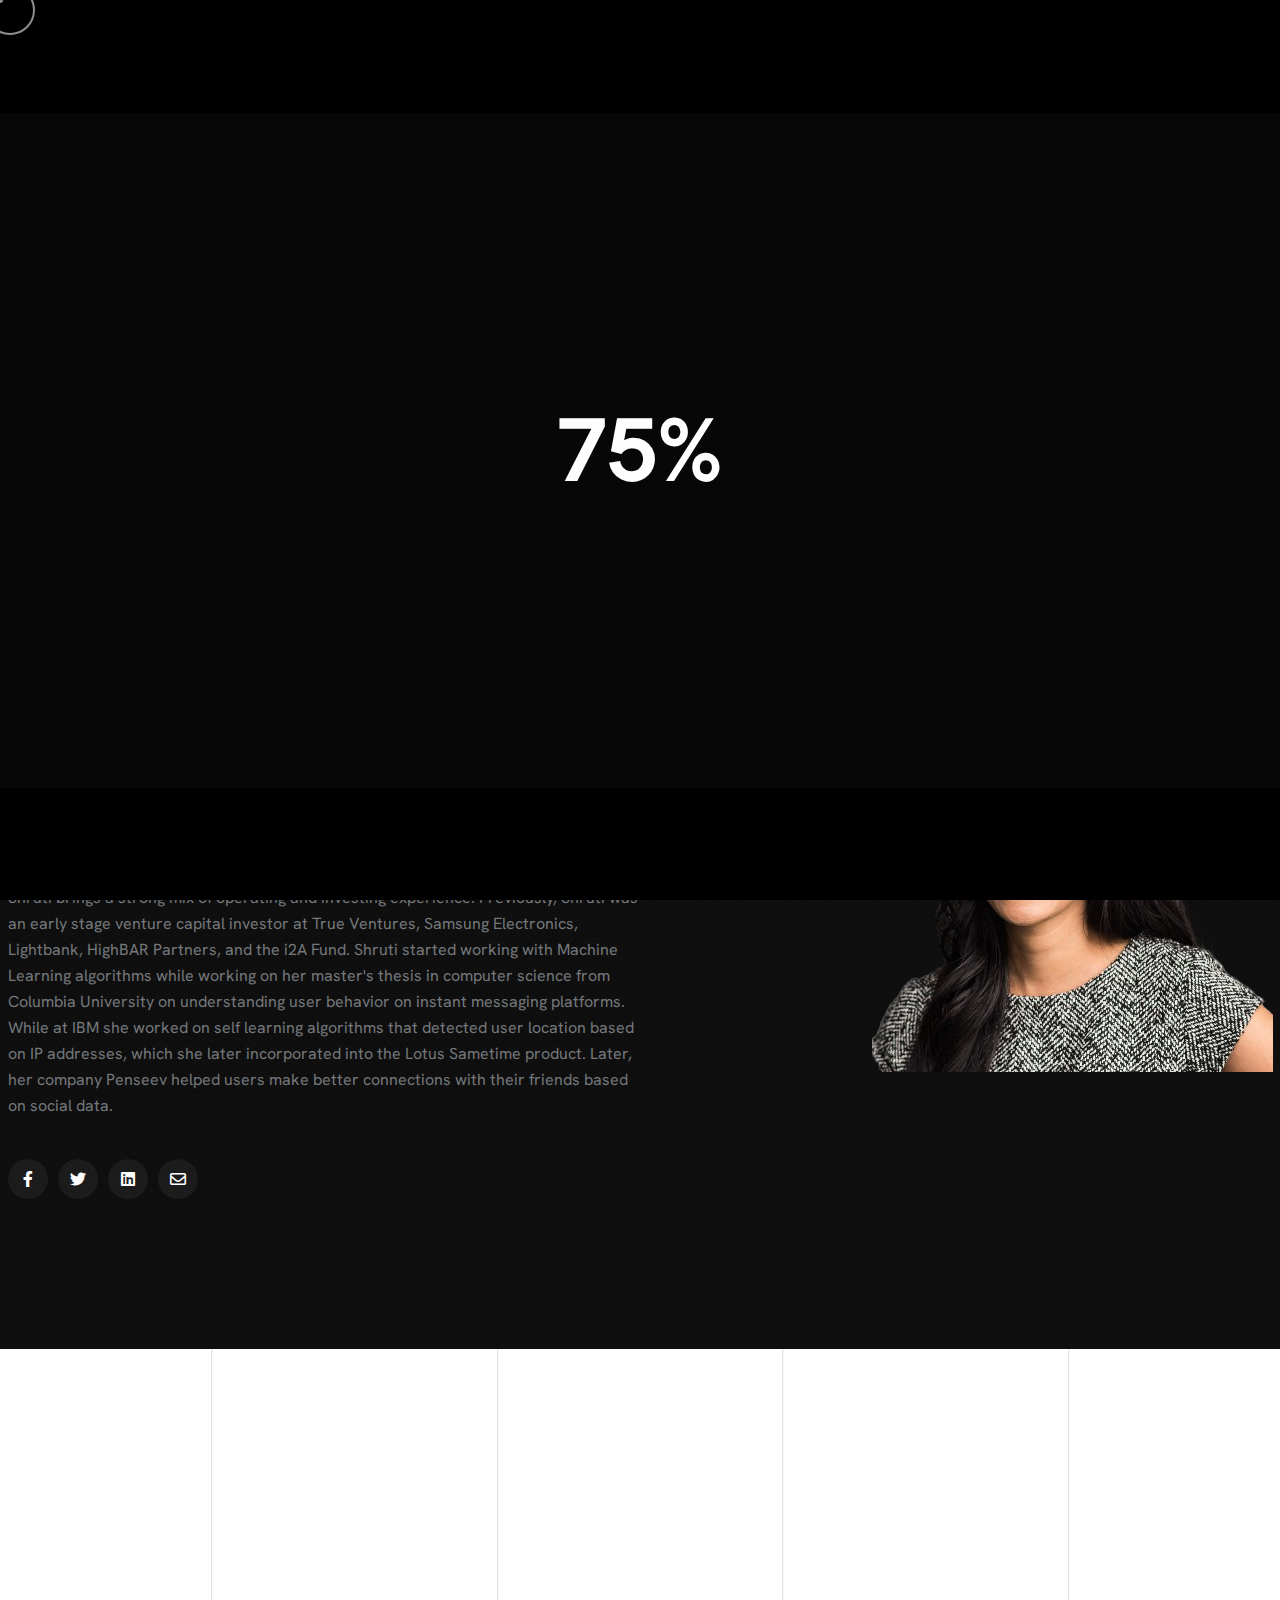
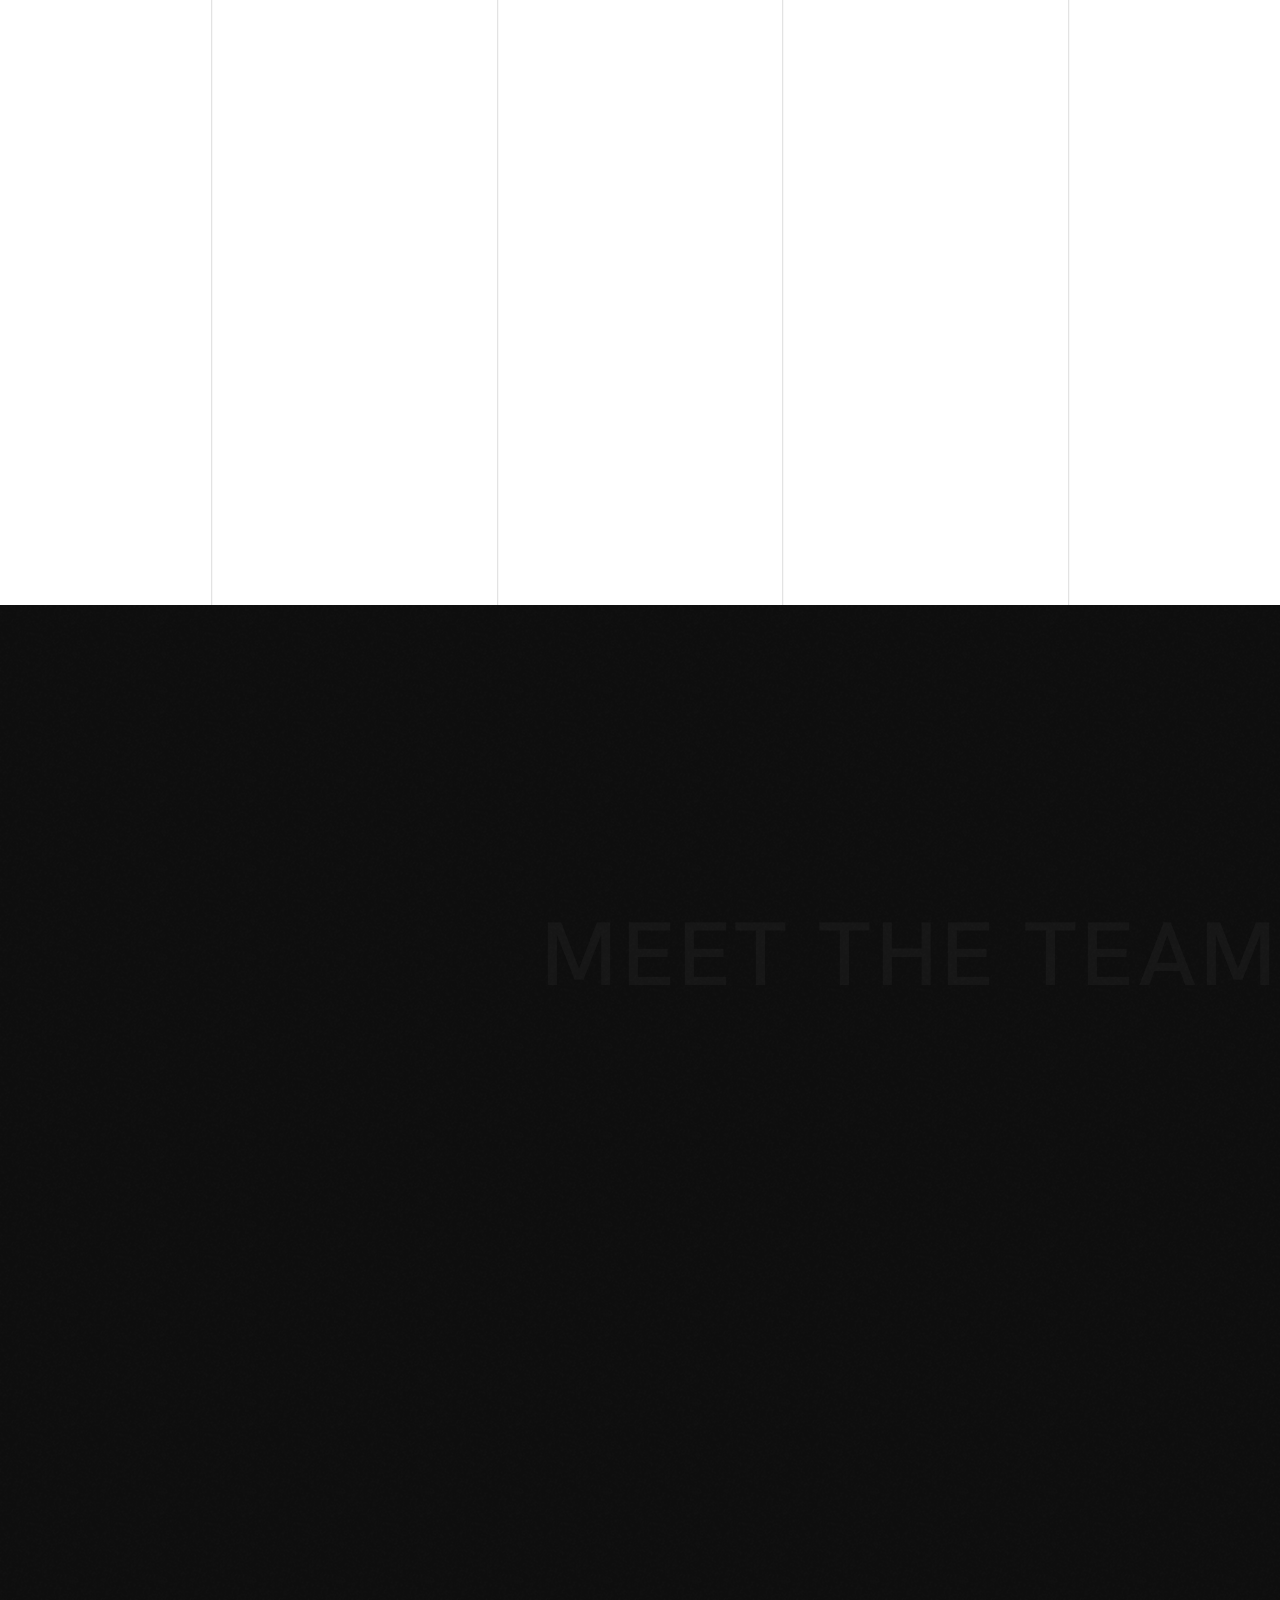
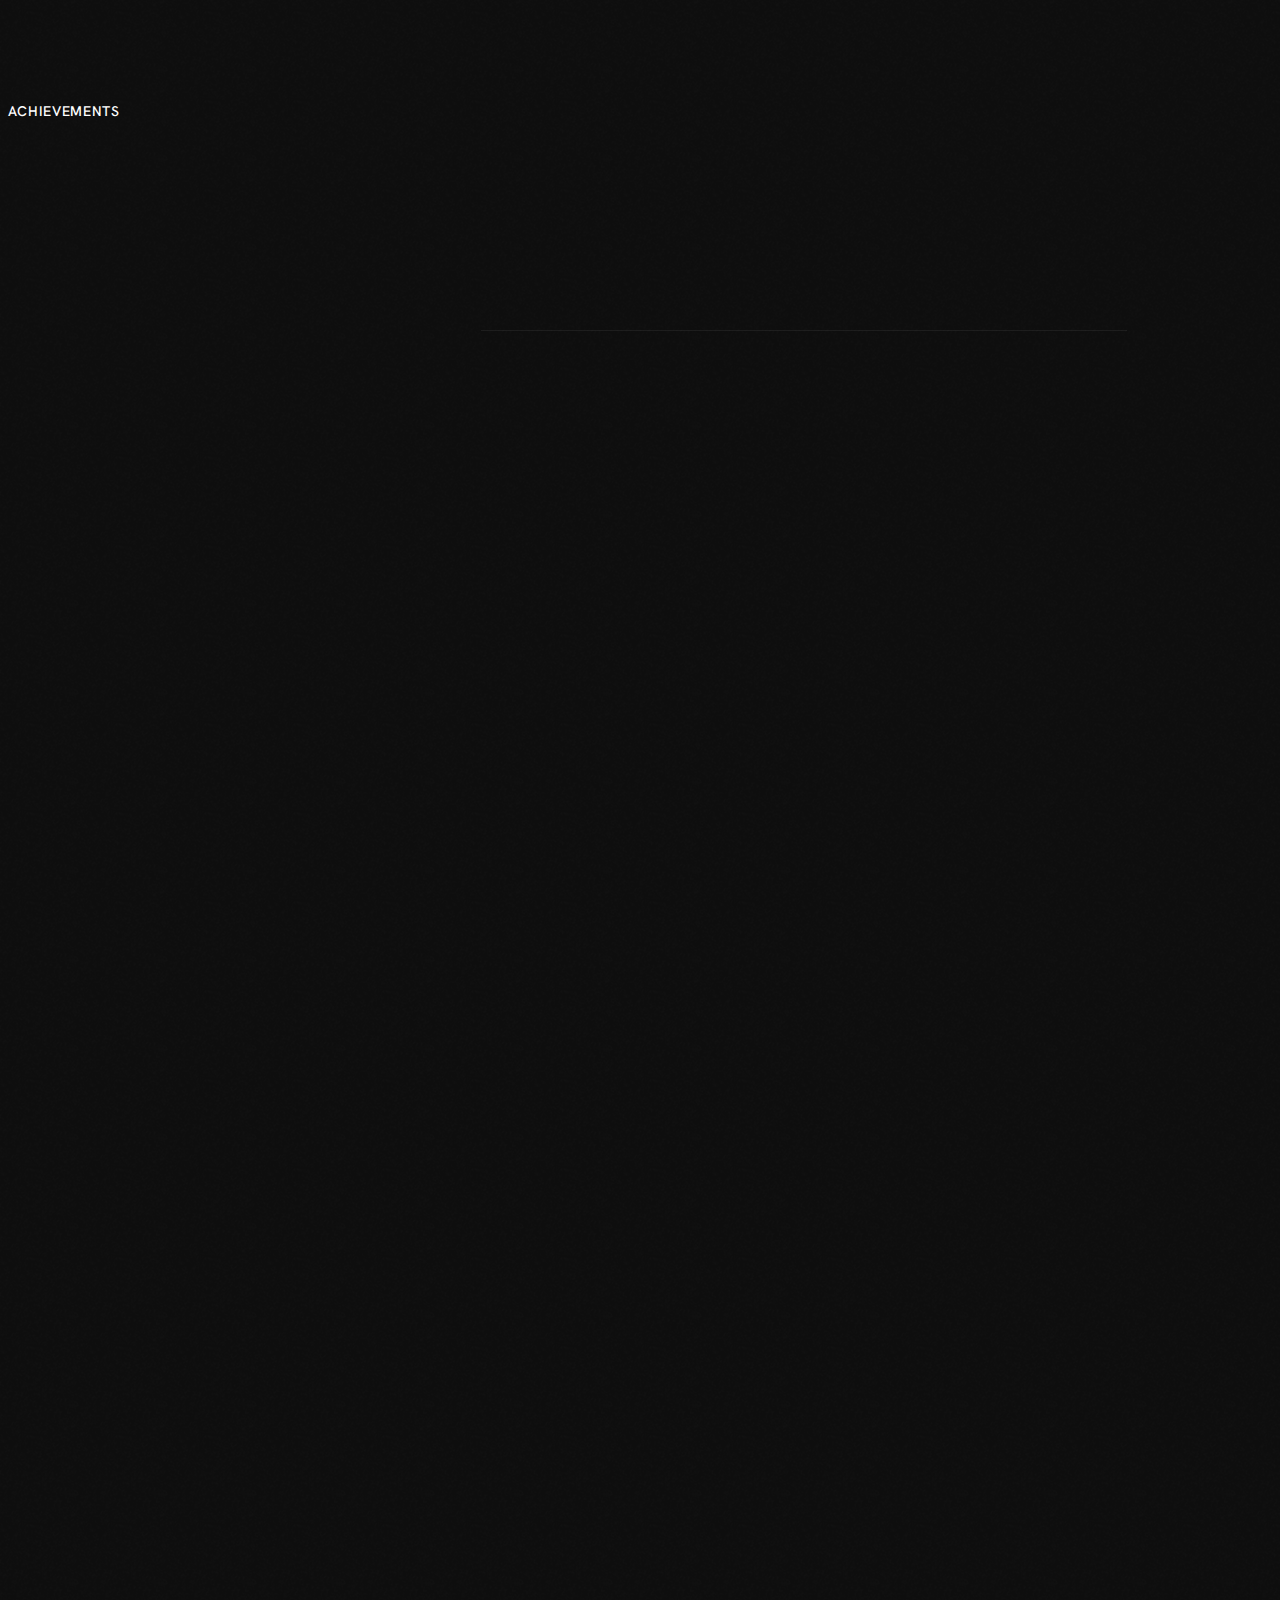
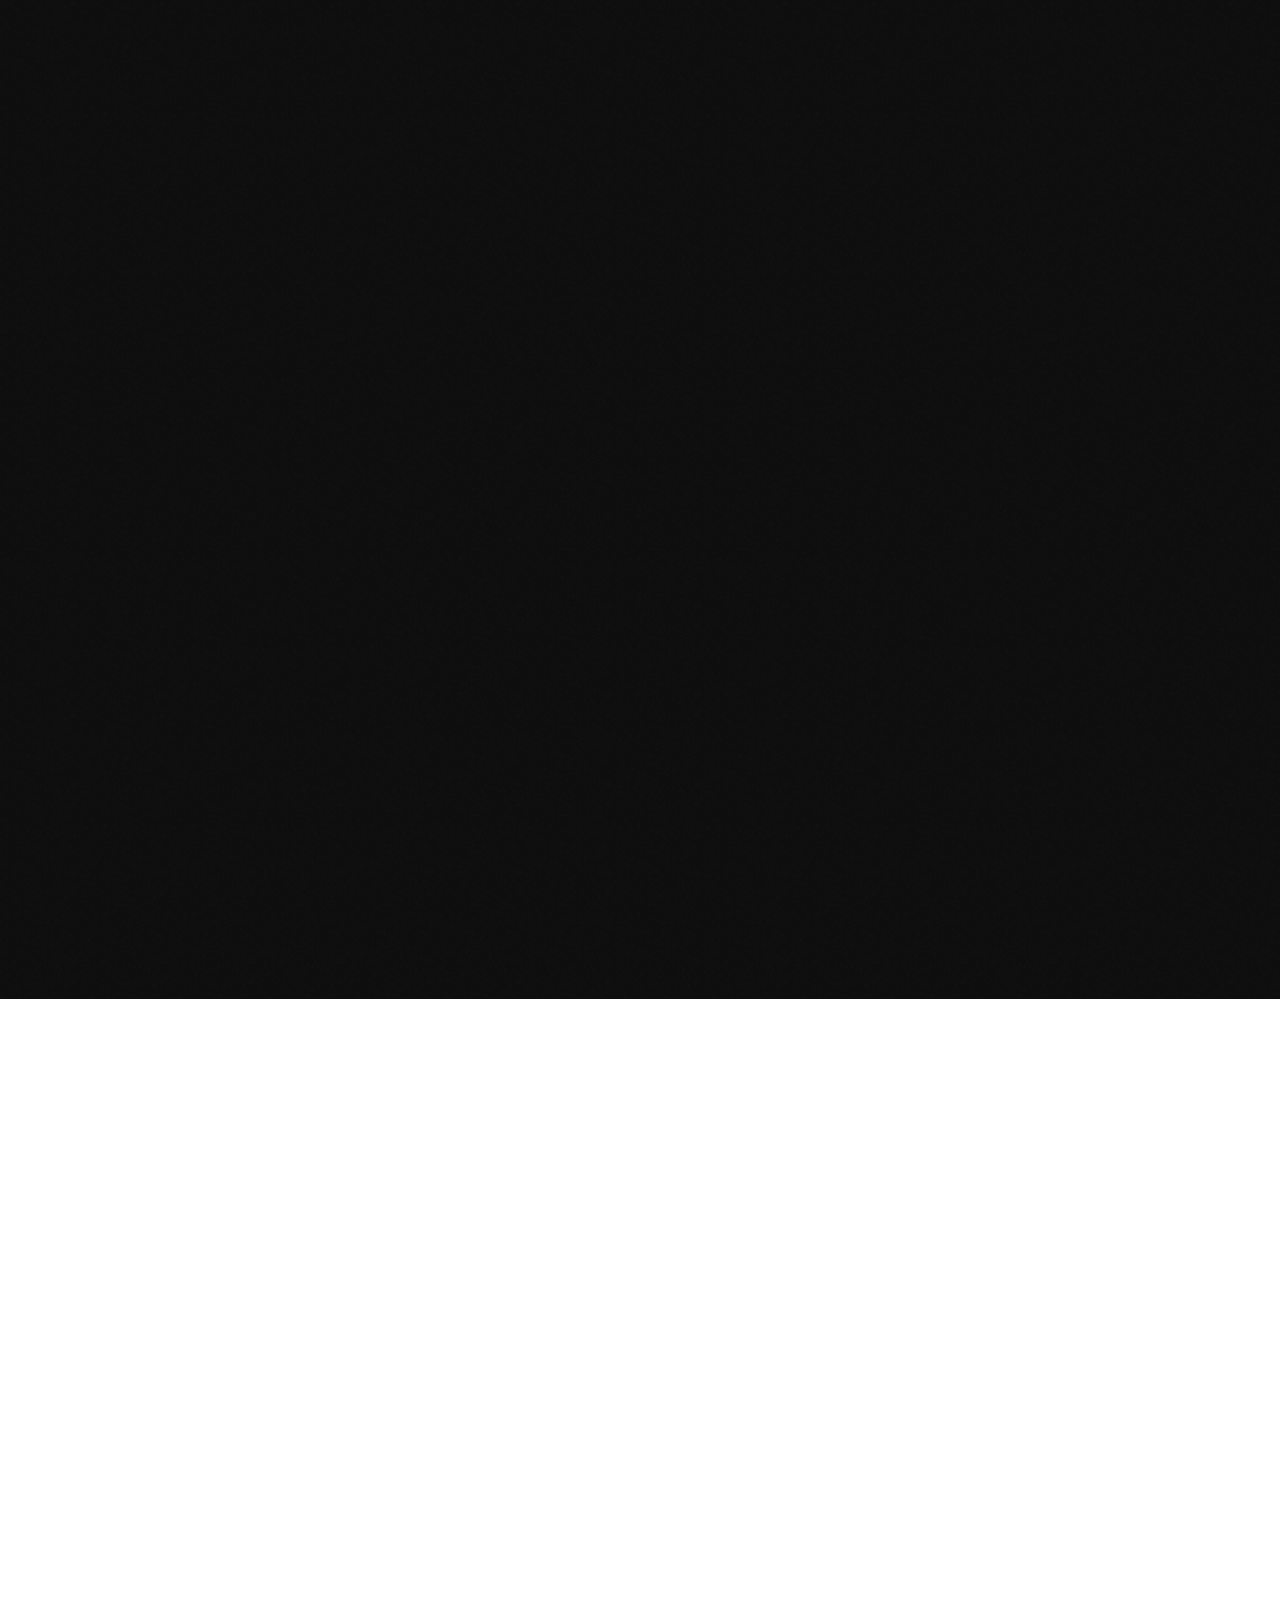
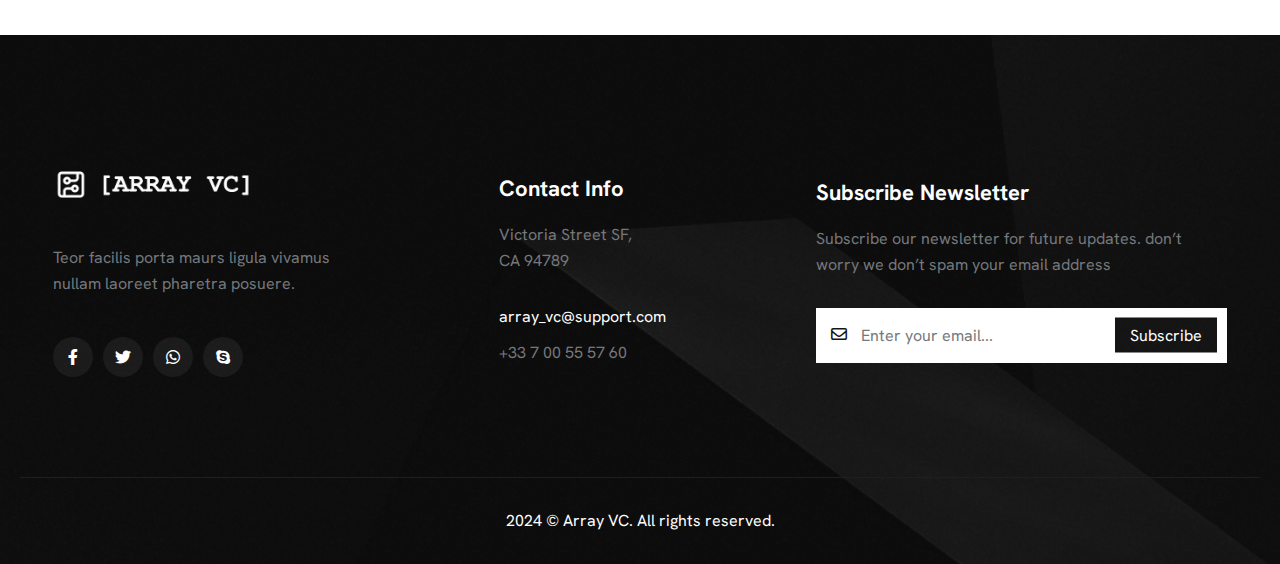
==== commit e58c385e: "our team page done" ====
--- a/about.html
+++ b/about.html
@@ -22,7 +22,7 @@
     <!-- header area two start -->
     <div class="rts-header-area-two header--sticky">
         <div class="container-150">
-            <div class="row">
+            <!-- <div class="row">
                 <div class="col-lg-12">
                     <div class="header-top-two">
                         <div class="left">
@@ -38,17 +38,17 @@
                         </div>
                     </div>
                 </div>
-            </div>
+            </div> -->
             <div class="row">
                 <div class="col-lg-12">
                     <div class="main-header-two">
                         <div class="header-left-area">
                             <div class="logo-area">
                                 <a href="index.html" class="loog">
-                                    <img src="assets/images/logo/03.svg" alt="Brand__logo">
+                                    <img src="assets/array-vc/logo.png" alt="logo" style="width:200px">
                                 </a>
                             </div>
-                            <a href="portfolio-grid.html" class="rts-btn btn-radious btn-dark">View Showcase</a>
+                            <!-- <a href="portfolio-grid.html" class="rts-btn btn-radious btn-dark">View Showcase</a> -->
                         </div>
                         <div class="header-nav-area">
                             <nav class="nav-area drop-down-rts">
@@ -534,9 +534,9 @@
                 <div class="col-lg-12">
                     <div class="baread-crumb-main-wrapper pt--100">
                         <div class="inner">
-                            <span class="works">Our Selected Works</span>
-                            <h1 class="title rts_hero__title">Our Story</h1>
-                            <span class="bg-text">About Us</span>
+                            <!-- <span class="works">Our Selected Works</span> -->
+                            <h1 class="title rts_hero__title">Our Team</h1>
+                            <span class="bg-text">Array VC</span>
                         </div>
                     </div>
                 </div>
@@ -551,9 +551,25 @@
     <div class="rts-about-area rts-section-gap mt--10">
         <div class="container">
             <div class="row">
-                <div class="col-lg-12">
-                    <div class="about-page-main-thumbnail-big-img-wrapper rts-reveal-to-bottom-wrapper">
+                <div class="col-lg-12" style="display: flex;">
+                    <!-- <div class="about-page-main-thumbnail-big-img-wrapper rts-reveal-to-bottom-wrapper">
                         <img class="rts-reveal-image-toBottom" src="assets/images/about/10.png" alt="about_large">
+                    </div> -->
+                    <div style="width:50%">
+                       <h1>Shruti Gandhi</h1> 
+                       <h3>Founder & Managing Partner</h3>
+                       <p>Shruti brings a strong mix of operating and investing experience. Previously, Shruti was an early stage venture capital investor at True Ventures, Samsung Electronics, Lightbank, HighBAR Partners, and the i2A Fund. Shruti started working with Machine Learning algorithms while working on her master's thesis in computer science from Columbia University on understanding user behavior on instant messaging platforms. While at IBM she worked on self learning algorithms that detected user location based on IP addresses, which she later incorporated into the Lotus Sametime product. Later, her company Penseev helped users make better connections with their friends based on social data.</p>
+                       <div class="rts-social-area-one">
+                        <ul>
+                            <li><a href="#"><i class="fa-brands fa-facebook-f"></i></a></li>
+                            <li><a href="#"><i class="fa-brands fa-twitter"></i></a></li>
+                            <li><a href="#"><i class="fa-brands fa-linkedin"></i></a></li>
+                            <li><a href="#"><i class="fa-regular fa-envelope"></i></a></li>
+                        </ul>
+                        </div>
+                    </div>
+                    <div style="margin-left: auto;">
+                        <img src="assets/array-vc/Team/ShrutiXbanner.png" alt="">
                     </div>
                 </div>
             </div>
@@ -582,12 +598,12 @@
                     <div class="approch-area-left">
                         <div class="title-area-left-wrapper">
                             <span class="pre-title">Our Approach</span>
-                            <h2 class="title quote">Expertise
-                                in Strategy, <br> Design
-                                            and Development</h2>
+                                    <h2 class="title quote">Fueling innovation with<br>
+                                        with strategic capital <br>
+                                        and growth partnerships.</h2>
                         </div>
                         <p class="disc rts-text-anim">
-                            The digital agency work process may vary depending on the <br> specific project and client needs, but typically follows these <br> basic steps. It is a collaborative and iterative process.
+                            There are many variations of passages of Lorem Ipsum available, but the majority have suffered alteration in some form, by injected humour, or randomised words which don't look even slightly believable. If you are going to use a passage of Lorem Ipsum, you need to be sure there isn't anything embarrassing hidden in the middle of text.
                         </p>
                         <a href="#" class="learn-more-btn">Learn More <i class="fa-solid fa-arrow-up-right"></i></a>
                     </div>
@@ -597,24 +613,24 @@
                     <!-- single approch area start -->
                     <div class="single-approach-area-start">
                         <div class="left-area">
-                            <h3 class="title">Discovery</h3>
-                            <p class="disc rts-text-anim">Based on the information gathered during discovery <br> the agency will develop a customized audience.</p>
+                            <h3 class="title">Strategic capital</h3>
+                            <p class="disc rts-text-anim">It is a long established fact that a reader will be distracted by the readable content of a page when looking at its layout.</p>
                         </div>
                     </div>
                     <!-- single approch area end -->
                     <!-- single approch area start -->
                     <div class="single-approach-area-start two">
                         <div class="left-area">
-                            <h3 class="title">Strategy</h3>
-                            <p class="disc rts-text-anim">Based on the information gathered during discovery <br> the agency will develop a customized audience.</p>
+                            <h3 class="title">Industry insights</h3>
+                            <p class="disc rts-text-anim">It is a long established fact that a reader will be distracted by the readable content of a page when looking at its layout.</p>
                         </div>
                     </div>
                     <!-- single approch area end -->
                     <!-- single approch area start -->
                     <div class="single-approach-area-start three mb--0">
                         <div class="left-area">
-                            <h3 class="title">Development</h3>
-                            <p class="disc rts-text-anim">Based on the information gathered during discovery <br> the agency will develop a customized audience.</p>
+                            <h3 class="title">Growth-driven</h3>
+                            <p class="disc rts-text-anim">It is a long established fact that a reader will be distracted by the readable content of a page when looking at its layout.</p>
                         </div>
                     </div>
                     <!-- single approch area end -->
@@ -632,7 +648,7 @@
                     <div class="progress-ciurcle-wrapper-one">
                         <div class="counter_animation">
                             <!-- single progress -->
-                            <div class="single-progress-circle counter__anim">
+                            <!-- <div class="single-progress-circle counter__anim">
                                 <svg class="radial-progress" data-countervalue="75" viewBox="0 0 80 80">
                                     <circle class="bar-static" cx="40" cy="40" r="35"></circle>
                                     <circle class="bar--animated" cx="40" cy="40" r="35" style="stroke-dashoffset: 217.8;"></circle>
@@ -641,12 +657,12 @@
                                 <span class="small-text">
                                     Project Process
                                 </span>
-                            </div>
+                            </div> -->
                             <!-- single progress end -->
                         </div>
                         <div class="counter_animation">
                             <!-- single progress -->
-                            <div class="single-progress-circle counter__anim">
+                            <!-- <div class="single-progress-circle counter__anim">
                                 <svg class="radial-progress" data-countervalue="95" viewBox="0 0 80 80">
                                     <circle class="bar-static" cx="40" cy="40" r="35"></circle>
                                     <circle class="bar--animated" cx="40" cy="40" r="35" style="stroke-dashoffset: 217.8;"></circle>
@@ -655,13 +671,13 @@
                                 <span class="small-text">
                                     Branding Plans
                                 </span>
-                            </div>
+                            </div> -->
                             <!-- single progress end -->
                         </div>
 
                         <div class="counter_animation">
                             <!-- single progress -->
-                            <div class="single-progress-circle counter__anim">
+                            <!-- <div class="single-progress-circle counter__anim">
                                 <svg class="radial-progress" data-countervalue="60" viewBox="0 0 80 80">
                                     <circle class="bar-static" cx="40" cy="40" r="35"></circle>
                                     <circle class="bar--animated" cx="40" cy="40" r="35" style="stroke-dashoffset: 217.8;"></circle>
@@ -670,13 +686,13 @@
                                 <span class="small-text">
                                     Online Marketing
                                 </span>
-                            </div>
+                            </div> -->
                             <!-- single progress end -->
                         </div>
 
                         <div class="counter_animation">
                             <!-- single progress -->
-                            <div class="single-progress-circle counter__anim">
+                            <!-- <div class="single-progress-circle counter__anim">
                                 <svg class="radial-progress" data-countervalue="83" viewBox="0 0 80 80">
                                     <circle class="bar-static" cx="40" cy="40" r="35"></circle>
                                     <circle class="bar--animated" cx="40" cy="40" r="35" style="stroke-dashoffset: 217.8;"></circle>
@@ -685,7 +701,7 @@
                                 <span class="small-text">
                                     Concept Making
                                 </span>
-                            </div>
+                            </div> -->
                             <!-- single progress end -->
                         </div>
 
@@ -694,7 +710,7 @@
             </div>
         </div>
         <div class="team-title-4">
-            <h2 class="title rts-has-mask-fill-2">Meet the professionals</h2>
+            <h2 class="title rts-has-mask-fill-2">Meet the Team</h2>
         </div>
         <div class="container ">
             <div class="row g-24">
@@ -702,12 +718,12 @@
                     <!-- single-team -->
                     <div class="single-team-style-one rts-team__item">
                         <a href="#" class="thumbnail">
-                            <img src="assets/images/team/01.jpg" alt="team-image">
+                            <img src="assets/array-vc/Team/project_3.png" alt="team-image">
                         </a>
                         <div class="inner-content">
-                            <span>Designer</span>
+                            <span>Investor</span>
                             <a href="#">
-                                <h5 class="name">Andrew D. Smith</h5>
+                                <h5 class="name">Ellen Rudnick</h5>
                             </a>
                         </div>
                     </div>
@@ -717,12 +733,12 @@
                     <!-- single-team -->
                     <div class="single-team-style-one rts-team__item">
                         <a href="#" class="thumbnail">
-                            <img src="assets/images/team/02.jpg" alt="team-image">
+                            <img src="assets/array-vc/Team/project_6.png" alt="team-image">
                         </a>
                         <div class="inner-content">
-                            <span>Designer</span>
+                            <span>Investor</span>
                             <a href="#">
-                                <h5 class="name">Andrew D. Smith</h5>
+                                <h5 class="name">Lucas Baker</h5>
                             </a>
                         </div>
                     </div>
@@ -732,12 +748,12 @@
                     <!-- single-team -->
                     <div class="single-team-style-one rts-team__item">
                         <a href="#" class="thumbnail">
-                            <img src="assets/images/team/03.jpg" alt="team-image">
+                            <img src="assets/array-vc/Team/project_5.png" alt="team-image">
                         </a>
                         <div class="inner-content">
-                            <span>Designer</span>
+                            <span>Investor</span>
                             <a href="#">
-                                <h5 class="name">Andrew D. Smith</h5>
+                                <h5 class="name">Kirrberly Ha</h5>
                             </a>
                         </div>
                     </div>
@@ -914,9 +930,9 @@
             <div class="row  mb--60">
                 <div class="col-lg-12">
                     <div class="title-faq-4">
-                        <span class="pre">INTERNATIONAL BRANDS</span>
-                        <h2 class="title quote">We are happy to work with global <br>
-                            largest brands</h2>
+                        <!-- <span class="pre">INTERNATIONAL BRANDS</span> -->
+                        <h2 class="title quote">We are happy to work with <br> 
+                            global brands</h2>
                     </div>
                 </div>
             </div>
@@ -928,32 +944,32 @@
                     <div class="brand-main-wrapper-about">
                         <!-- signle brnad -->
                         <a href="#" class="single-brand">
-                            <img src="assets/images/brand/07.png" alt="brand">
+                            <img src="assets/array-vc/projectsNew/almanac.png" alt="brand">
                         </a>
                         <!-- single brnad end -->
                         <!-- signle brnad -->
                         <a href="#" class="single-brand">
-                            <img src="assets/images/brand/08.png" alt="brand">
+                            <img src="assets/array-vc/projectsNew/art19.png" alt="brand">
                         </a>
                         <!-- single brnad end -->
                         <!-- signle brnad -->
                         <a href="#" class="single-brand">
-                            <img src="assets/images/brand/09.png" alt="brand">
+                            <img src="assets/array-vc/projectsNew/blendid.png" alt="brand">
                         </a>
                         <!-- single brnad end -->
                         <!-- signle brnad -->
                         <a href="#" class="single-brand">
-                            <img src="assets/images/brand/10.png" alt="brand">
+                            <img src="assets/array-vc/projectsNew/bytewax.png" alt="brand">
                         </a>
                         <!-- single brnad end -->
                         <!-- signle brnad -->
                         <a href="#" class="single-brand">
-                            <img src="assets/images/brand/11.png" alt="brand">
+                            <img src="assets/array-vc/projectsNew/catch-and-release.png" alt="brand">
                         </a>
                         <!-- single brnad end -->
                         <!-- signle brnad -->
                         <a href="#" class="single-brand">
-                            <img src="assets/images/brand/12.png" alt="brand">
+                            <img src="assets/array-vc/projectsNew/chisel.png" alt="brand">
                         </a>
                         <!-- single brnad end -->
                     </div>
@@ -962,32 +978,32 @@
                     <div class="brand-main-wrapper-about">
                         <!-- signle brnad -->
                         <a href="#" class="single-brand">
-                            <img src="assets/images/brand/13.png" alt="brand">
+                            <img src="assets/array-vc/projectsNew/dyneti.png" alt="brand">
                         </a>
                         <!-- single brnad end -->
                         <!-- signle brnad -->
                         <a href="#" class="single-brand">
-                            <img src="assets/images/brand/14.png" alt="brand">
+                            <img src="assets/array-vc/projectsNew/empinfo.png" alt="brand">
                         </a>
                         <!-- single brnad end -->
                         <!-- signle brnad -->
                         <a href="#" class="single-brand">
-                            <img src="assets/images/brand/15.png" alt="brand">
+                            <img src="assets/array-vc/projectsNew/eradb.png" alt="brand">
                         </a>
                         <!-- single brnad end -->
                         <!-- signle brnad -->
                         <a href="#" class="single-brand">
-                            <img src="assets/images/brand/16.png" alt="brand">
+                            <img src="assets/array-vc/projectsNew/goodtime.png" alt="brand">
                         </a>
                         <!-- single brnad end -->
                         <!-- signle brnad -->
                         <a href="#" class="single-brand">
-                            <img src="assets/images/brand/17.png" alt="brand">
+                            <img src="assets/array-vc/projectsNew/passage-ai.png" alt="brand">
                         </a>
                         <!-- single brnad end -->
                         <!-- signle brnad -->
                         <a href="#" class="single-brand">
-                            <img src="assets/images/brand/18.png" alt="brand">
+                            <img src="assets/array-vc/projectsNew/hivy.png" alt="brand">
                         </a>
                         <!-- single brnad end -->
                     </div>
@@ -1008,7 +1024,7 @@
                         <!-- footer left start -->
                         <div class="footer-left-two">
                             <a href="index.html" class="logo">
-                                <img src="assets/images/logo/03.svg" alt="logo">
+                                <img class="logo-2" src="assets/array-vc/logo.png" alt="logo" style="width:200px">
                             </a>
                             <p class="disc">
                                 Teor facilis porta maurs ligula vivamus <br> nullam laoreet pharetra posuere.
@@ -1029,9 +1045,9 @@
                             <!-- contact info -->
                             <div class="contact-information">
                                 <h5 class="title">Contact Info</h5>
-                                <a href="#" class="map">Maxuel Street, Frankfurt <br> 2589 Germany.</a>
-                                <a href="#" class="mail">information.mighty.com</a>
-                                <a href="tel:28586235932159" class="number">+2858 62359 32159</a>
+                                <a href="#" class="map"> Victoria Street SF,<br> CA 94789</a>
+                                <a href="#" class="mail">array_vc@support.com</a>
+                                <a href="tel:28586235932159" class="number">+33 7 00 55 57 60</a>
                             </div>
                             <!-- contact info end -->
                             <!-- contact info -->
@@ -1052,7 +1068,7 @@
                 <div class="col-lg-12">
                     <!-- copyright-area-start -->
                     <div class="copy-right-area-start-two">
-                        <p class="left">2023 © Mighty. All rights reserved.</p>
+                        <p class="left">2024 © Array VC. All rights reserved.</p>
                     </div>
                     <!-- copyright-area-end -->
                 </div>
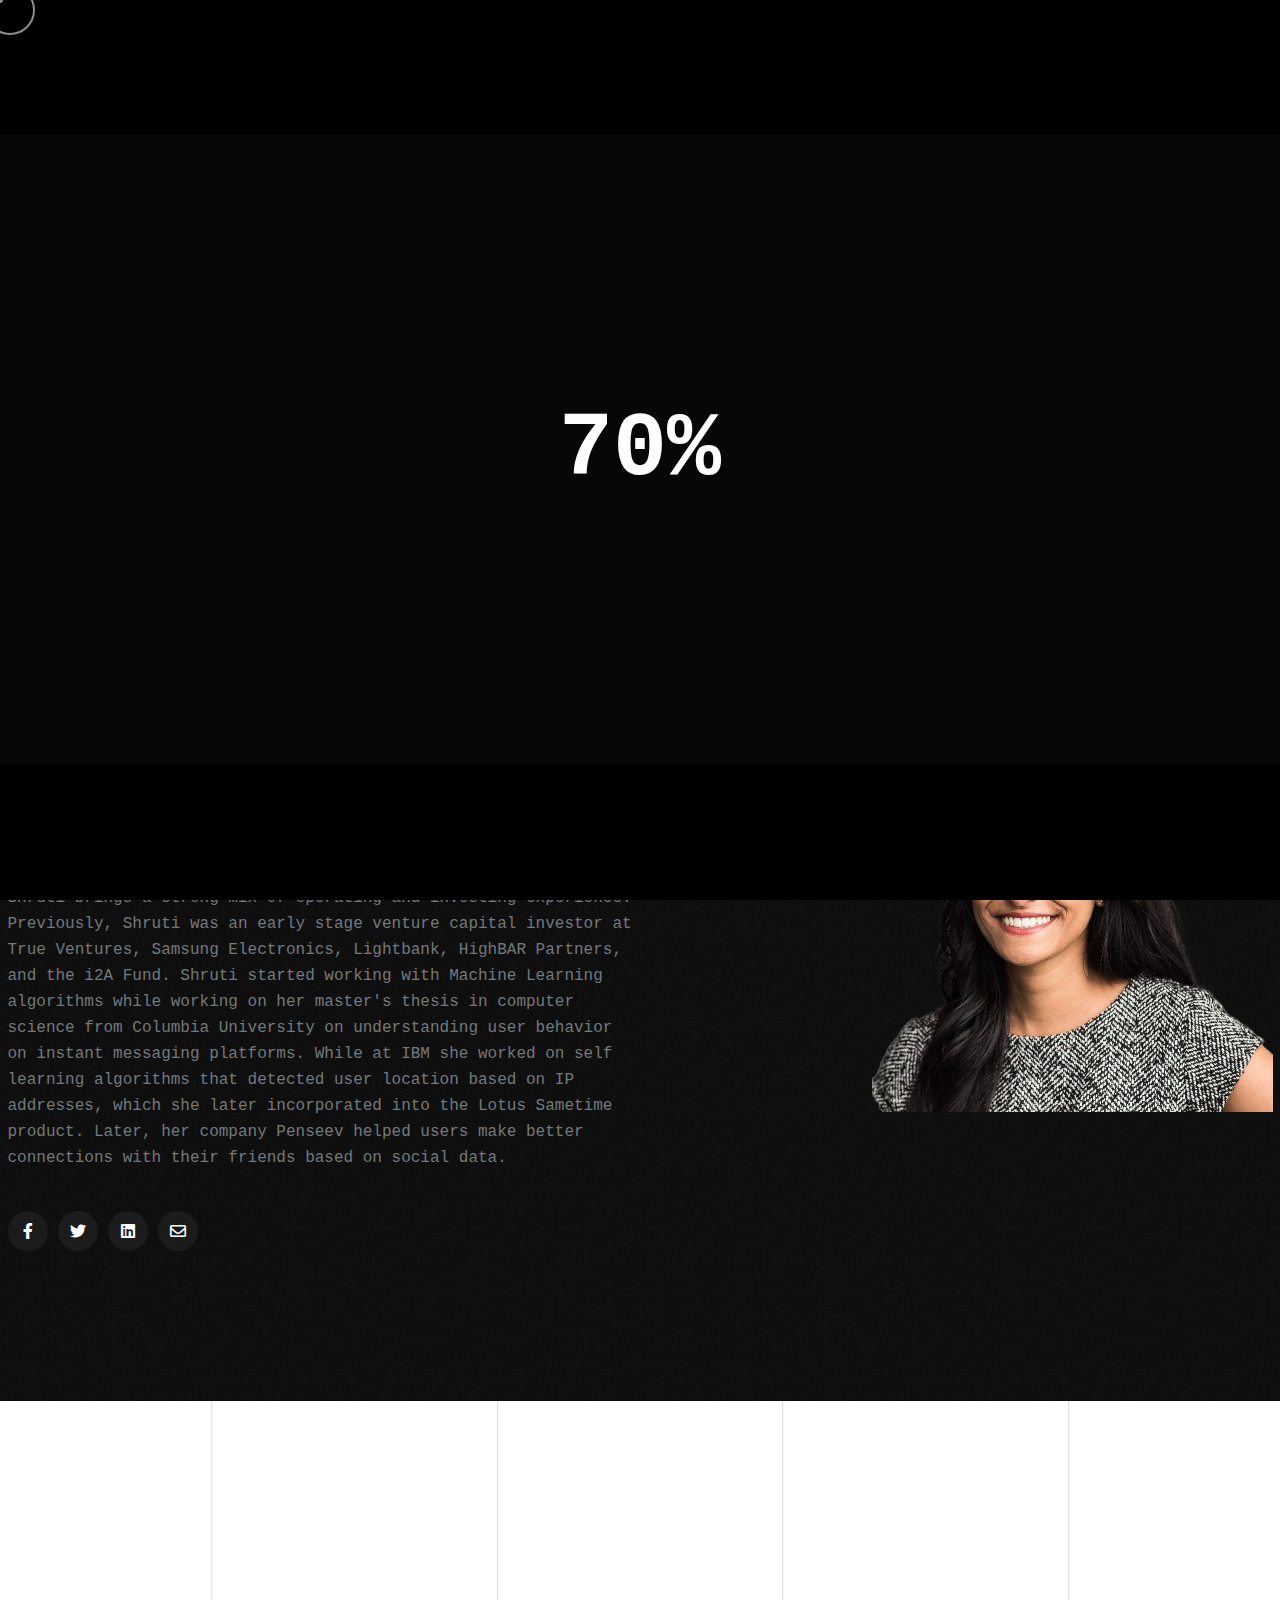
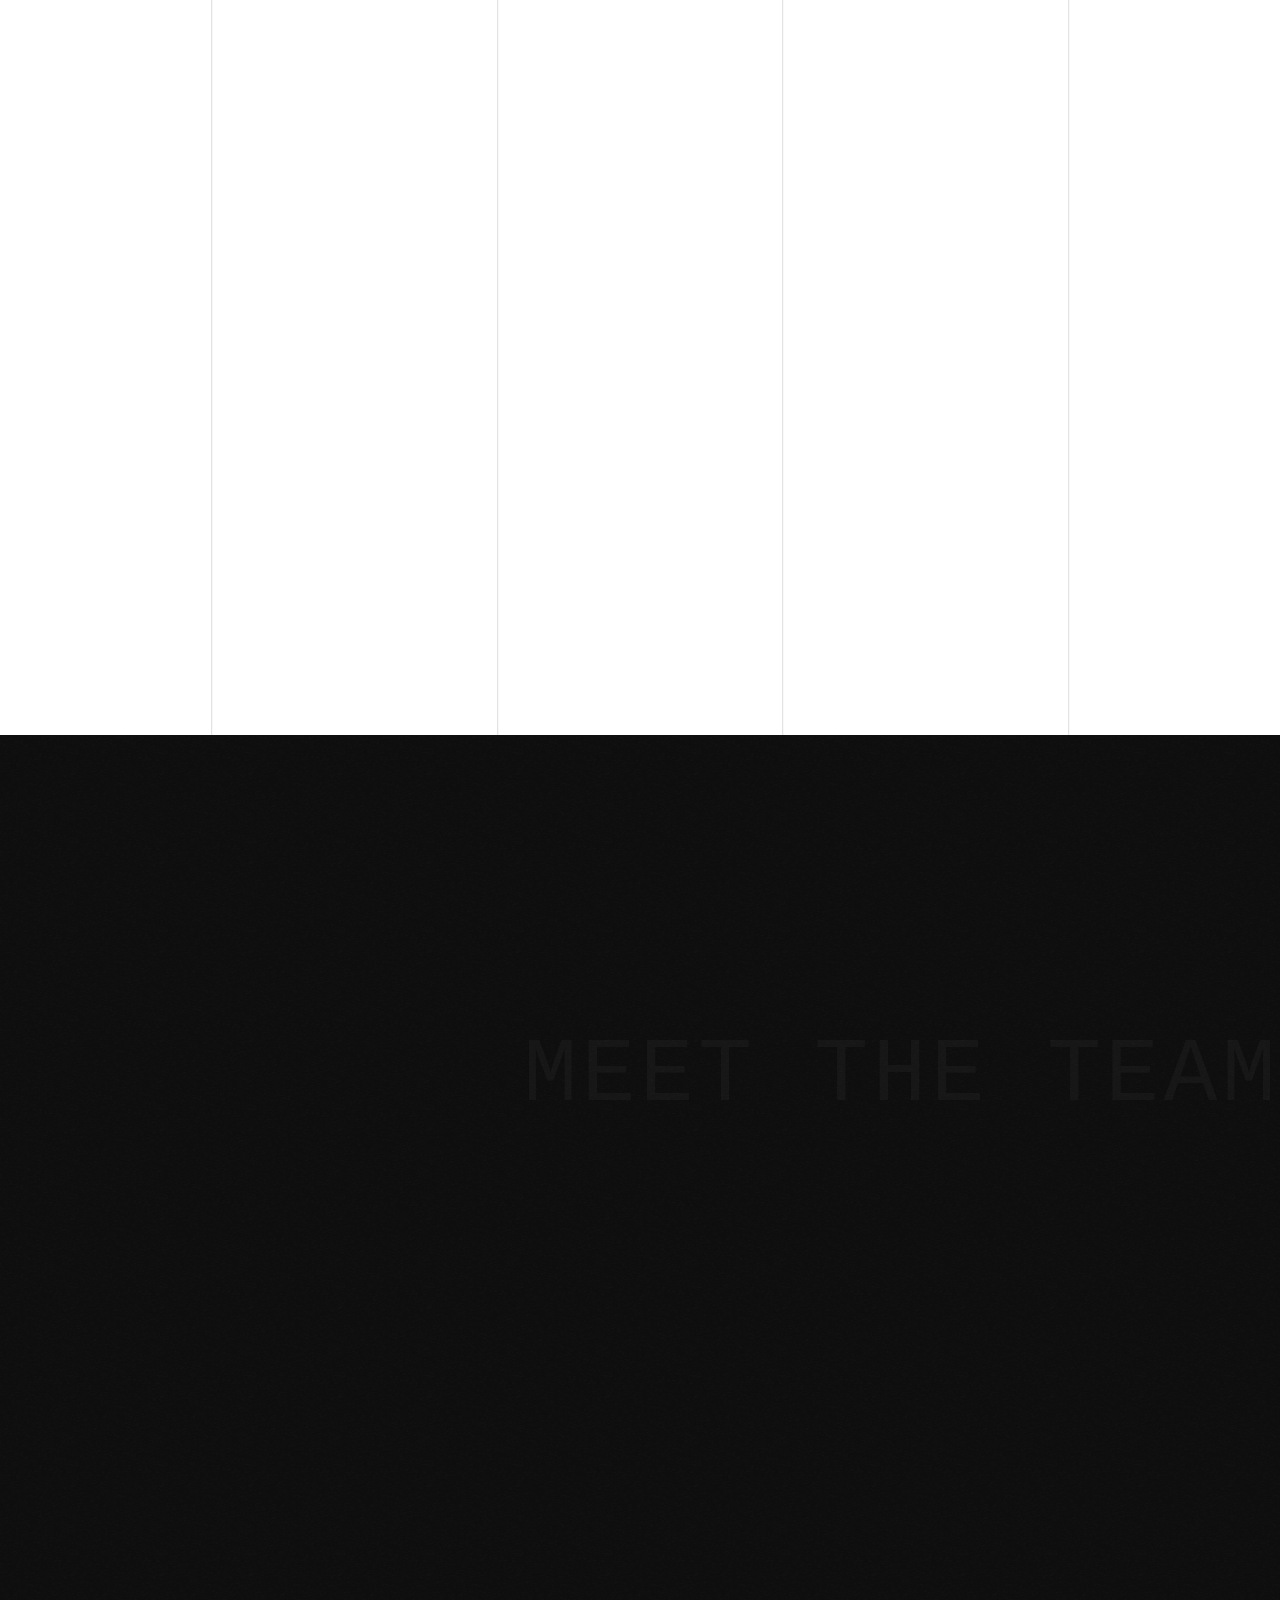
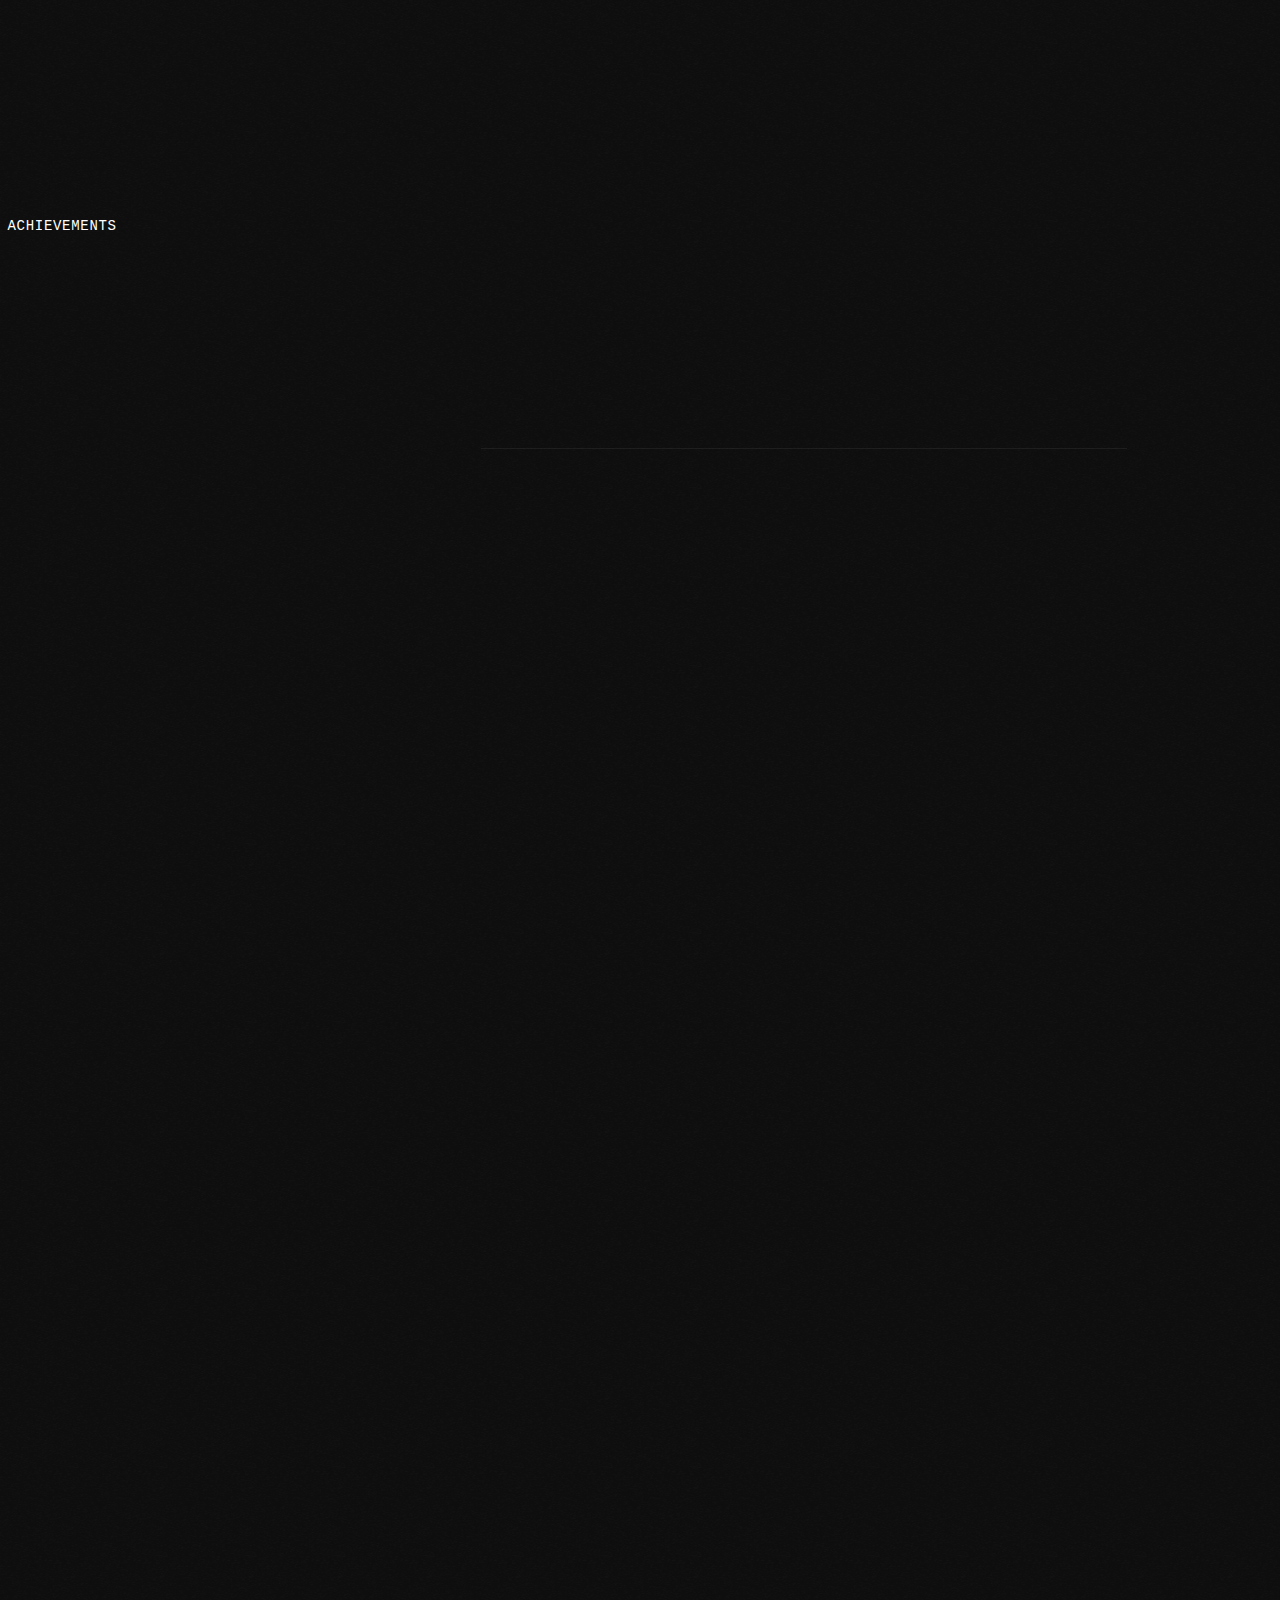
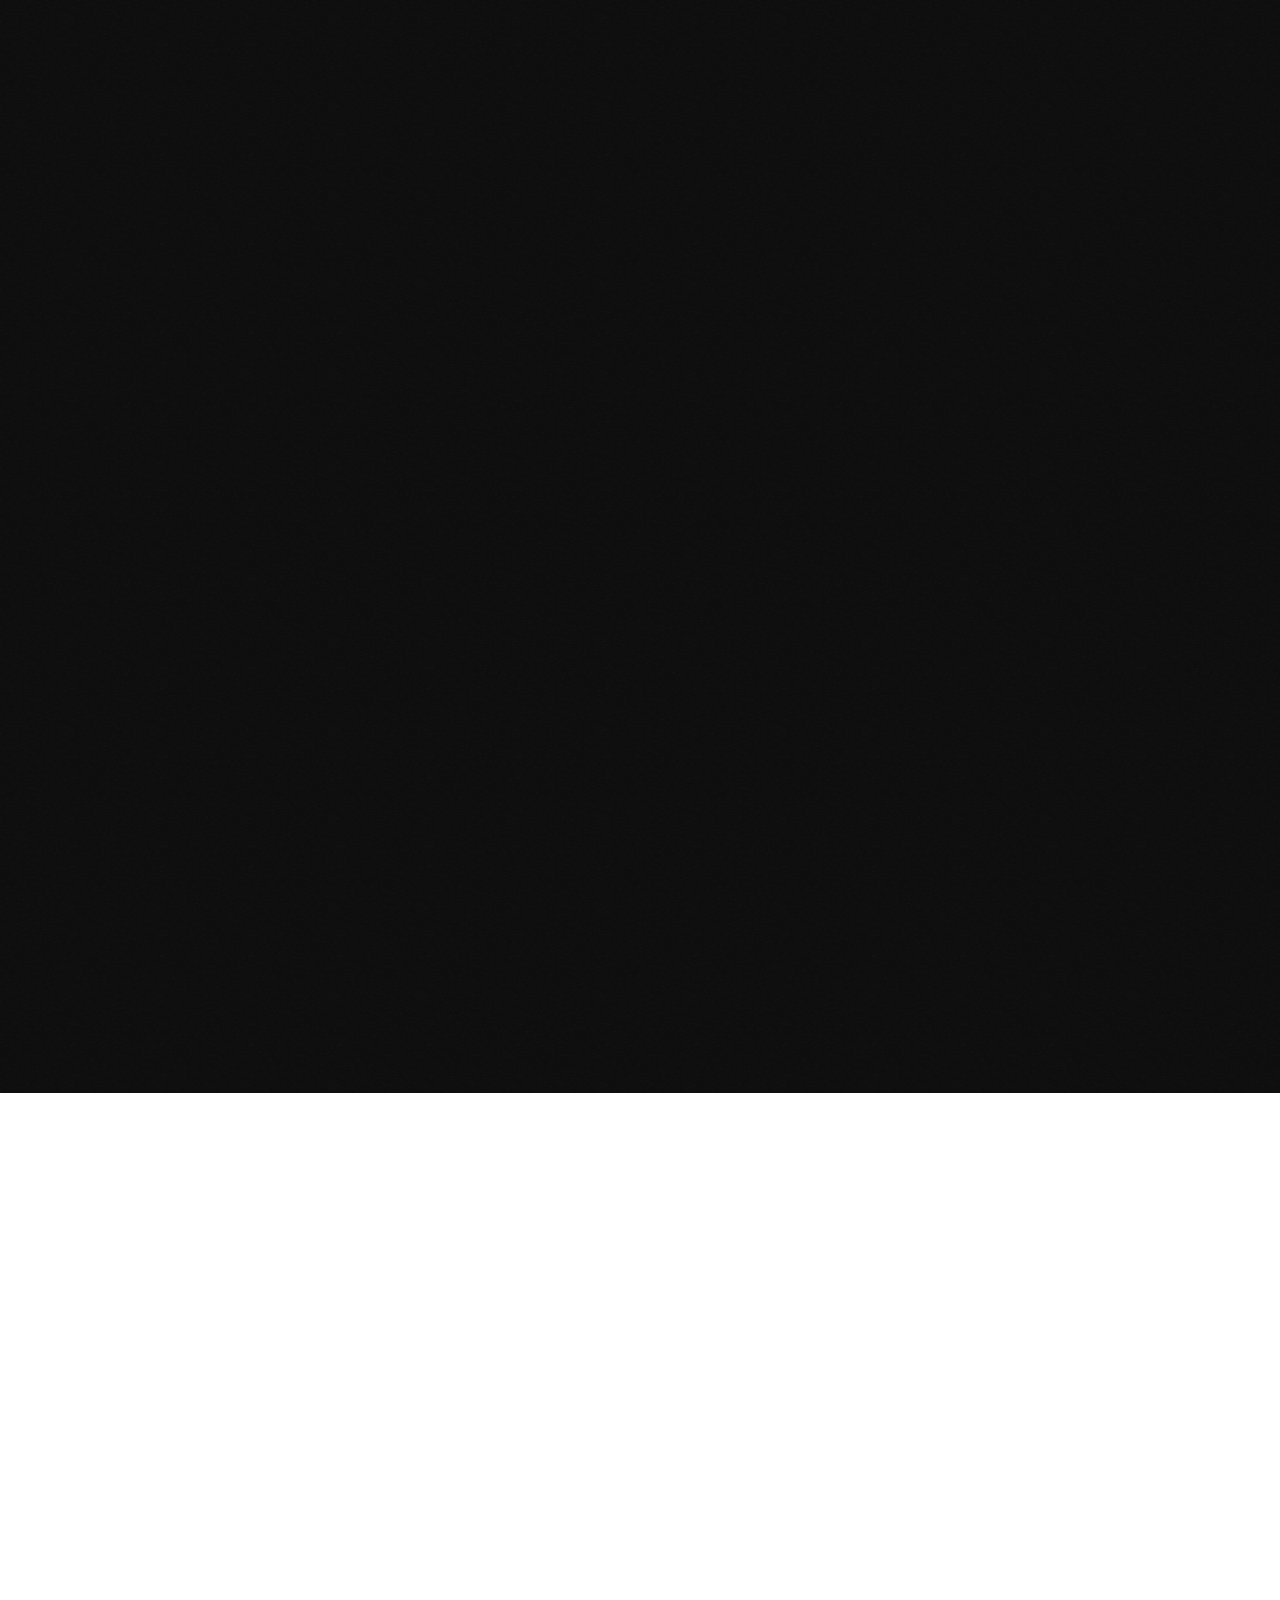
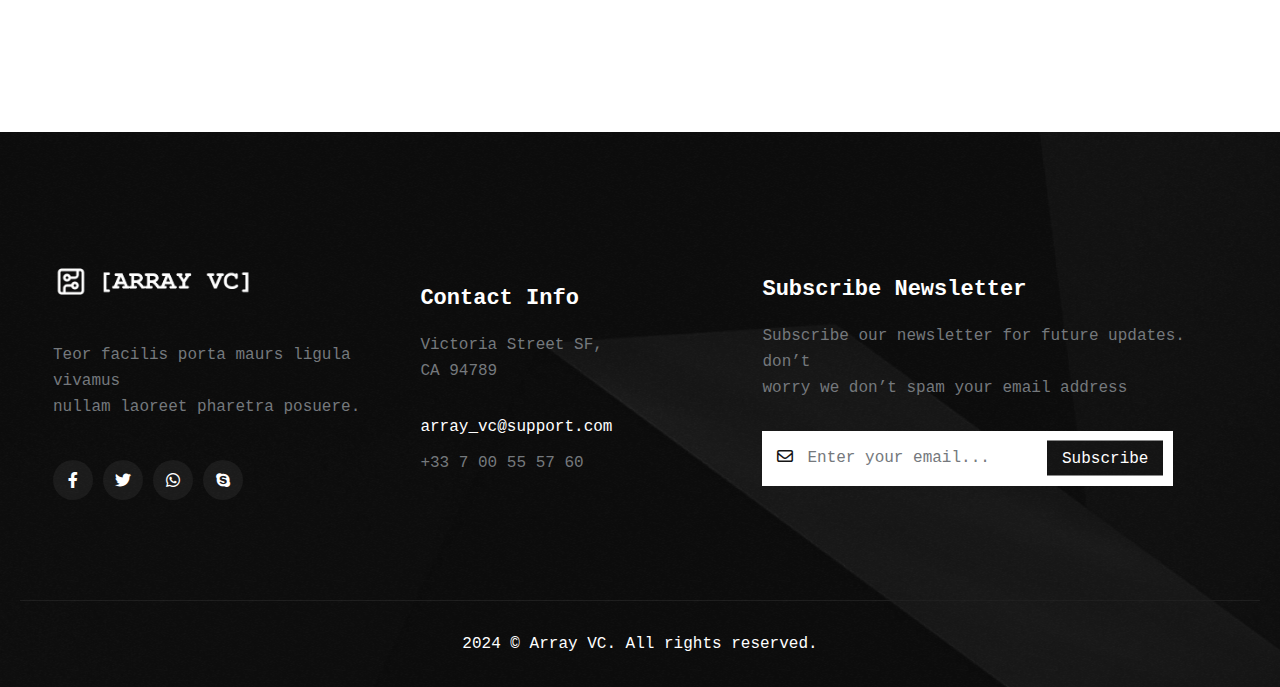
==== commit 95c14121: "blog page added and some resposive fix done" ====
--- a/about.html
+++ b/about.html
@@ -14,6 +14,26 @@
     <link rel="stylesheet" href="assets/css/vendor/bootstrap.min.css">
     <link rel="stylesheet" href="assets/css/style.css">
 </head>
+
+<style>
+    /* Default styling */
+    .flex-container {
+        display: flex;
+    }
+    .founder-text{
+        width:50%
+    }
+
+    /* Media query to remove flex on medium screens (e.g., max-width: 992px) */
+    @media (max-width: 992px) {
+        .flex-container {
+            display: block; /* Change display to block for medium and smaller screens */
+        }
+        .founder-text{
+            width:100%;
+        }
+    }
+</style>
 
 <body class="inner-page about">
 
@@ -551,11 +571,11 @@
     <div class="rts-about-area rts-section-gap mt--10">
         <div class="container">
             <div class="row">
-                <div class="col-lg-12" style="display: flex;">
+                <div class="col-lg-12 col-lg-6 flex-container">
                     <!-- <div class="about-page-main-thumbnail-big-img-wrapper rts-reveal-to-bottom-wrapper">
                         <img class="rts-reveal-image-toBottom" src="assets/images/about/10.png" alt="about_large">
                     </div> -->
-                    <div style="width:50%">
+                    <div class="founder-text">
                        <h1>Shruti Gandhi</h1> 
                        <h3>Founder & Managing Partner</h3>
                        <p>Shruti brings a strong mix of operating and investing experience. Previously, Shruti was an early stage venture capital investor at True Ventures, Samsung Electronics, Lightbank, HighBAR Partners, and the i2A Fund. Shruti started working with Machine Learning algorithms while working on her master's thesis in computer science from Columbia University on understanding user behavior on instant messaging platforms. While at IBM she worked on self learning algorithms that detected user location based on IP addresses, which she later incorporated into the Lotus Sametime product. Later, her company Penseev helped users make better connections with their friends based on social data.</p>
@@ -568,7 +588,7 @@
                         </ul>
                         </div>
                     </div>
-                    <div style="margin-left: auto;">
+                    <div style="margin-left: auto; margin-top:40px; text-align: center;">
                         <img src="assets/array-vc/Team/ShrutiXbanner.png" alt="">
                     </div>
                 </div>
--- a/assets/css/style.css
+++ b/assets/css/style.css
@@ -85,8 +85,12 @@
   --s-extra-bold: 800;
   --s-black: 900;
   --transition: 0.3s;
-  --font-primary: "Hanken Grotesk", sans-serif;
-  --font-secondary: "Hanken Grotesk", sans-serif;
+  /* --font-secondary: "Hanken Grotesk", sans-serif;
+  --font-primary: "Hanken Grotesk", sans-serif; */
+  --font-primary: 'Courier New', Courier, monospace;
+  --font-secondary: 'Courier New', Courier, monospace;
+  
+
   --font-3: "fontawesome", sans-serif;
   --font-size-b1: 16px;
   --font-size-b2: 16px;
@@ -121,7 +125,9 @@
   line-height: var(--line-height-b1);
   -webkit-font-smoothing: antialiased;
   -moz-osx-font-smoothing: grayscale;
-  font-family: "Hanken Grotesk", sans-serif;
+  /* font-family: "Hanken Grotesk", sans-serif; */
+  font-family: 'Courier New', Courier, monospace !important;
+  
   color: var(--color-body);
   font-weight: var(--p-regular);
   position: relative;
@@ -191,7 +197,9 @@
 .h5,
 .h6 {
   word-break: break-word;
-  font-family: "Hanken Grotesk", sans-serif;
+  /* font-family: "Hanken Grotesk", sans-serif; */
+  font-family: 'Courier New', Courier, monospace !important;
+  
   line-height: 1.4074;
   color: var(--color-heading-1);
 }
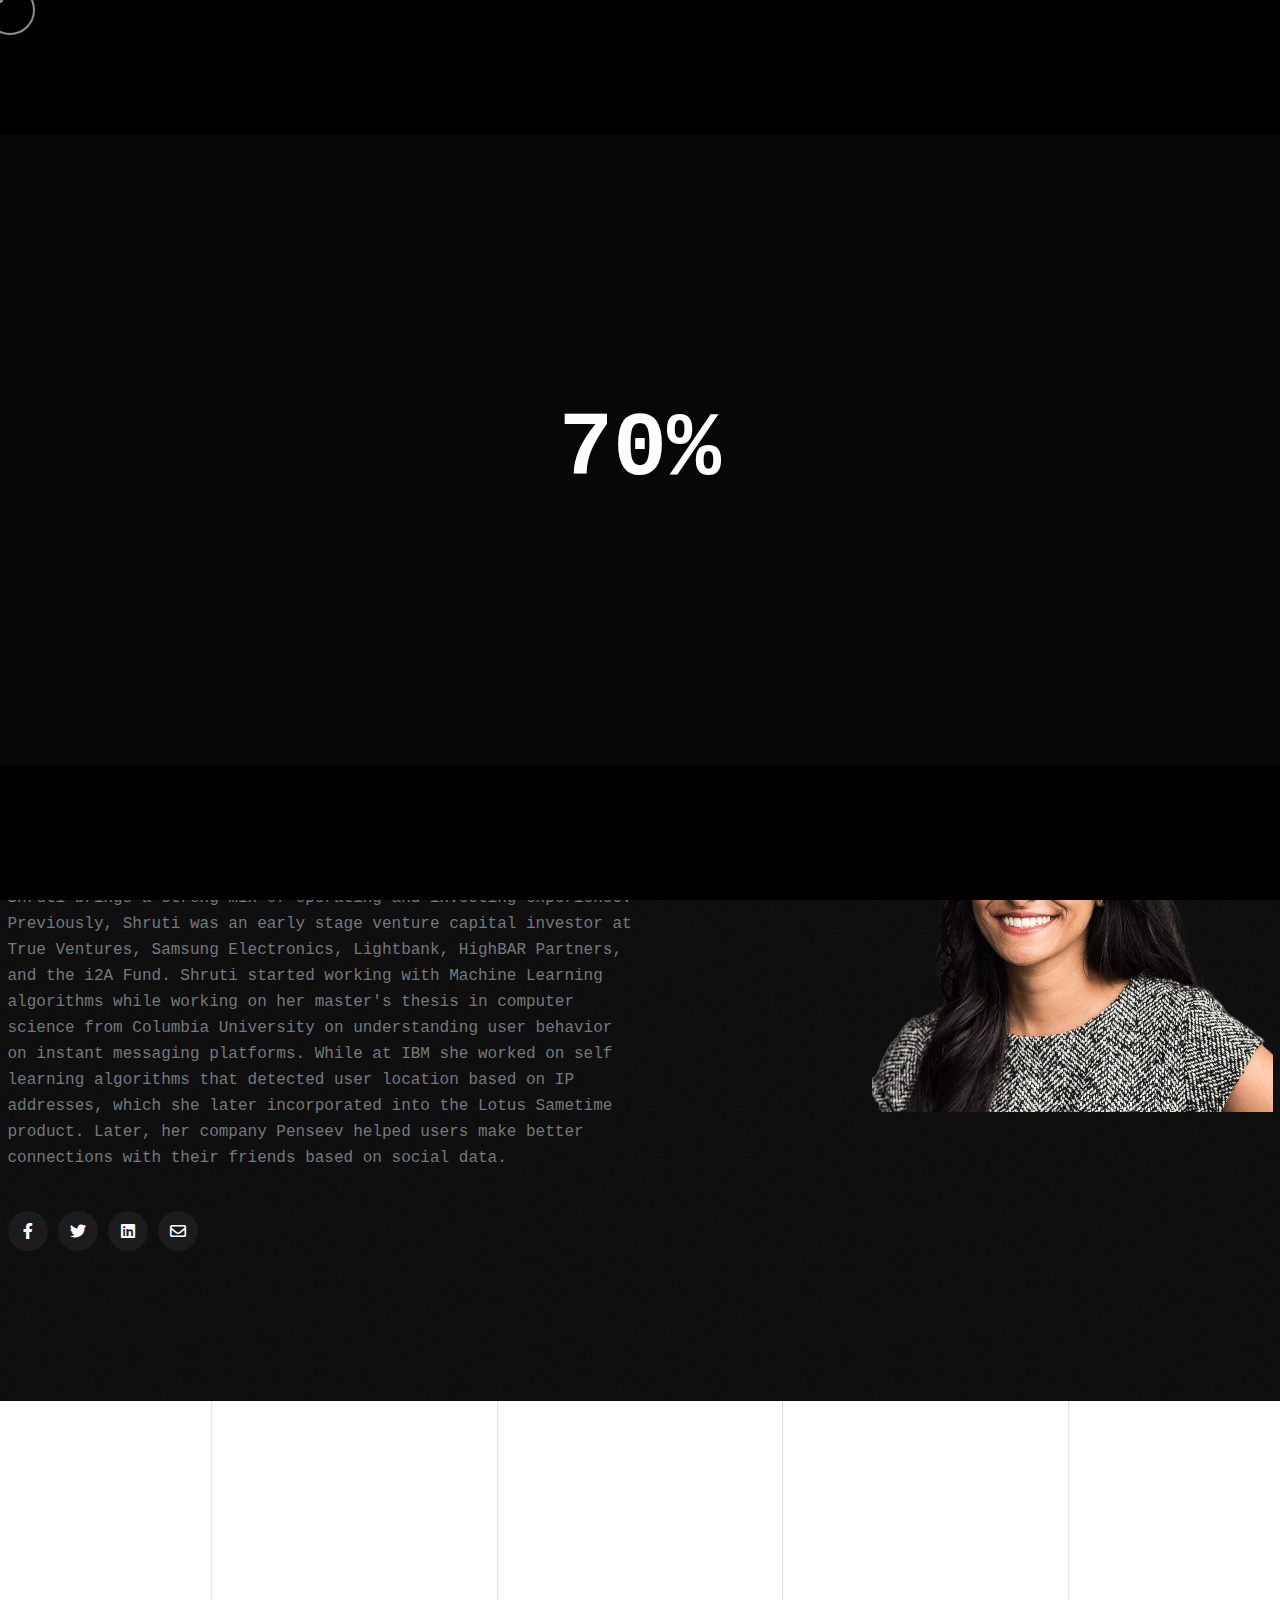
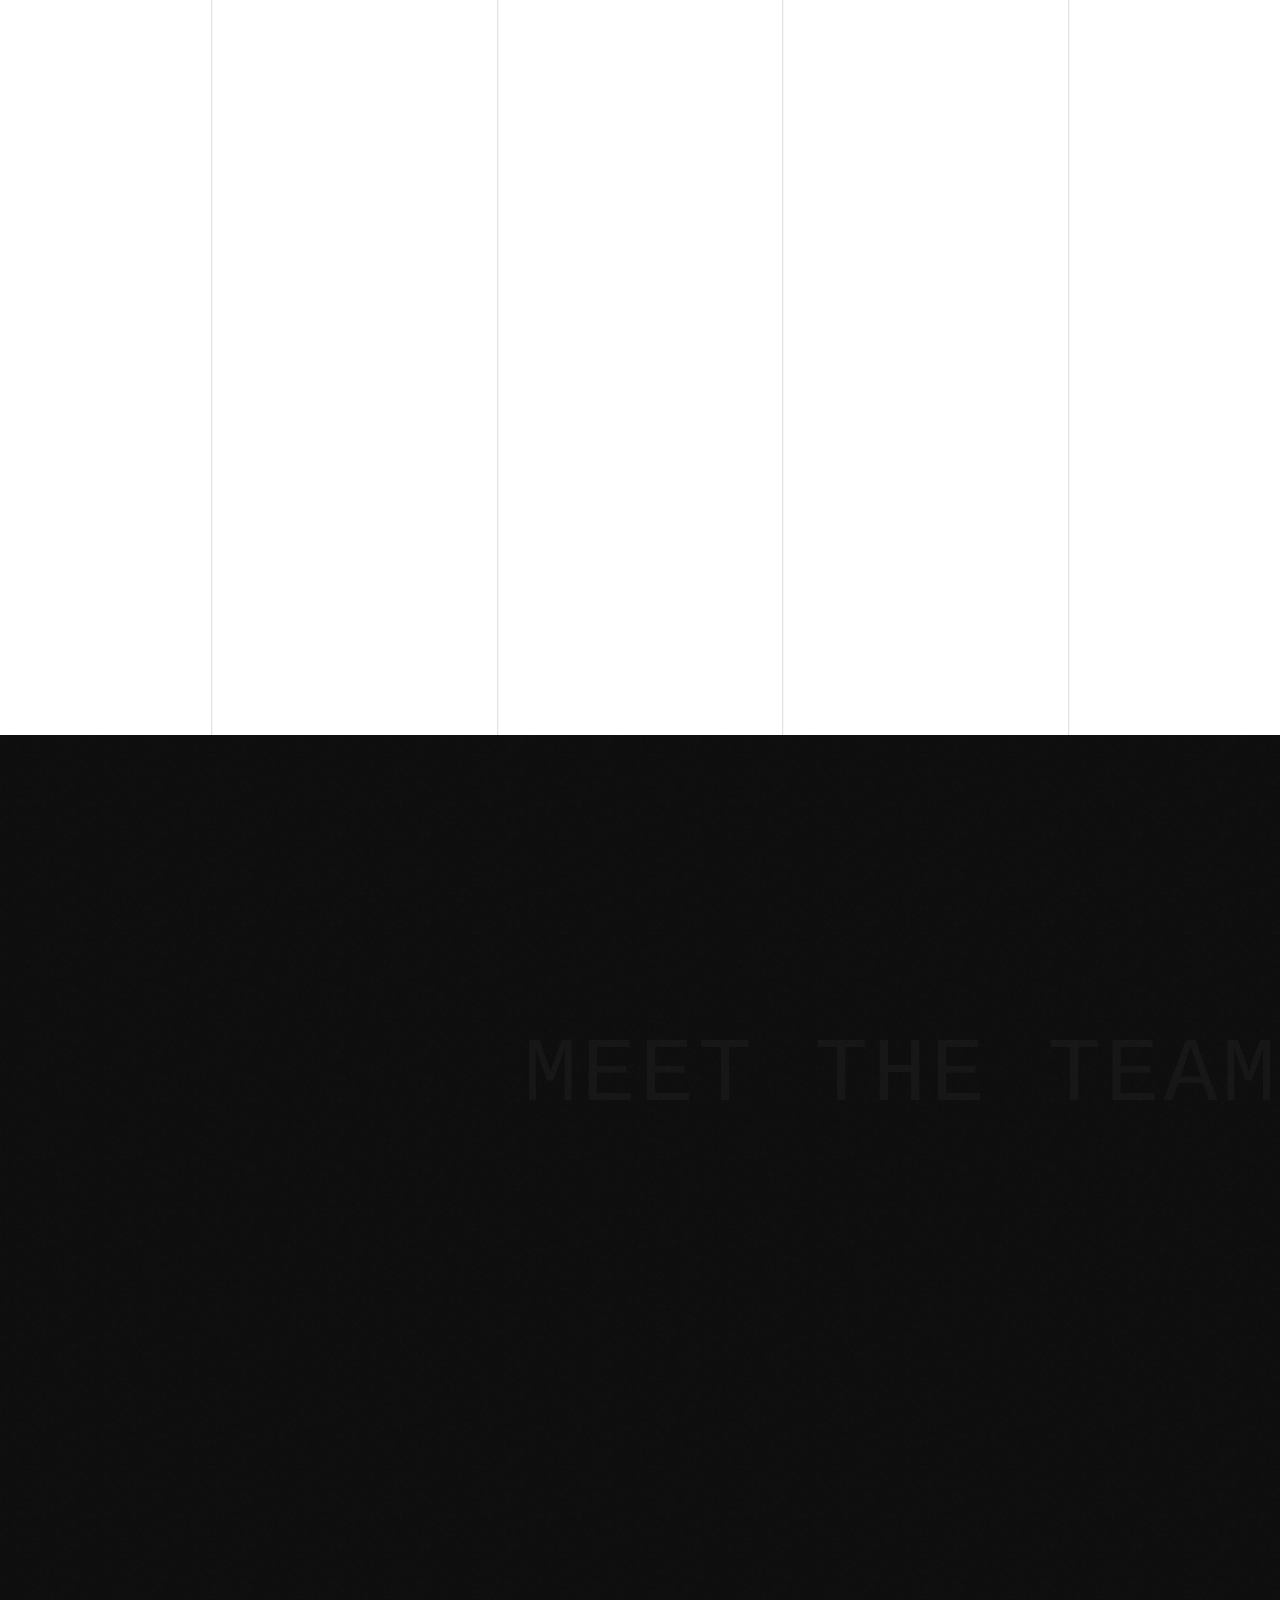
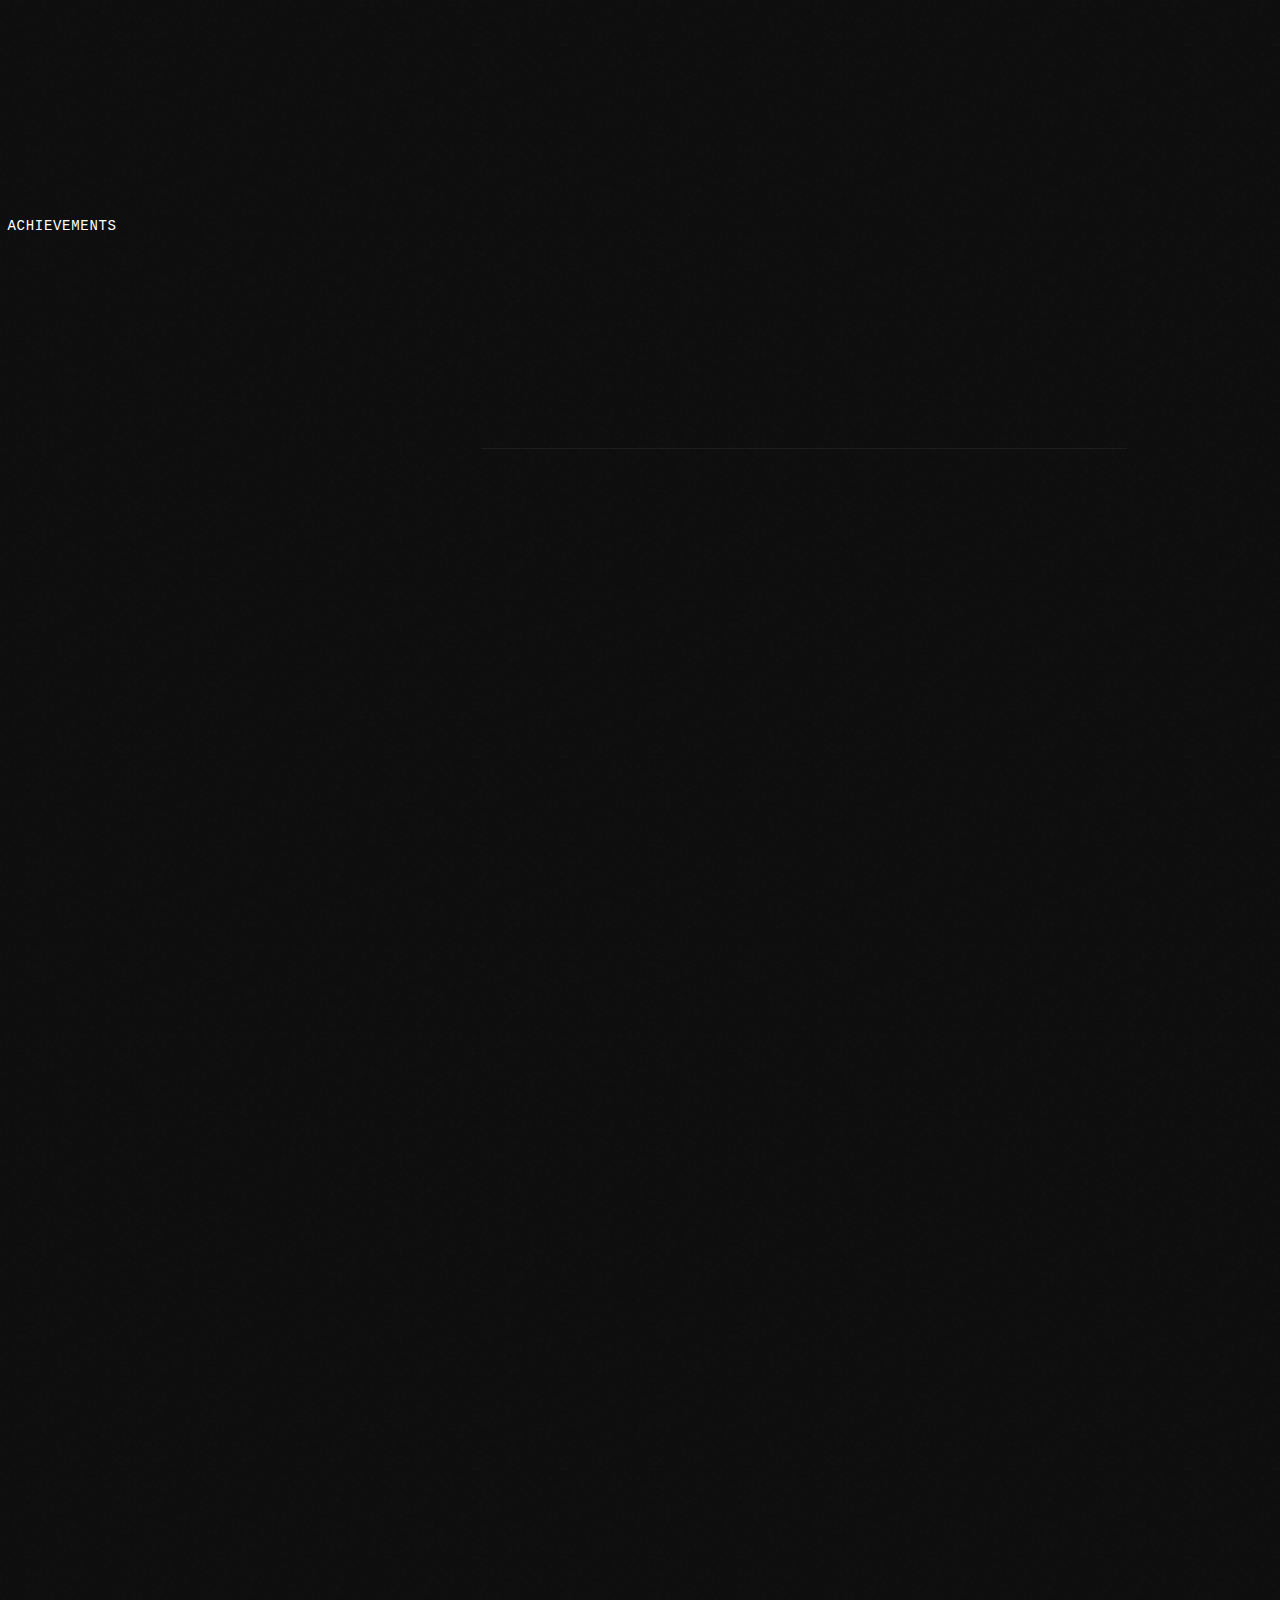
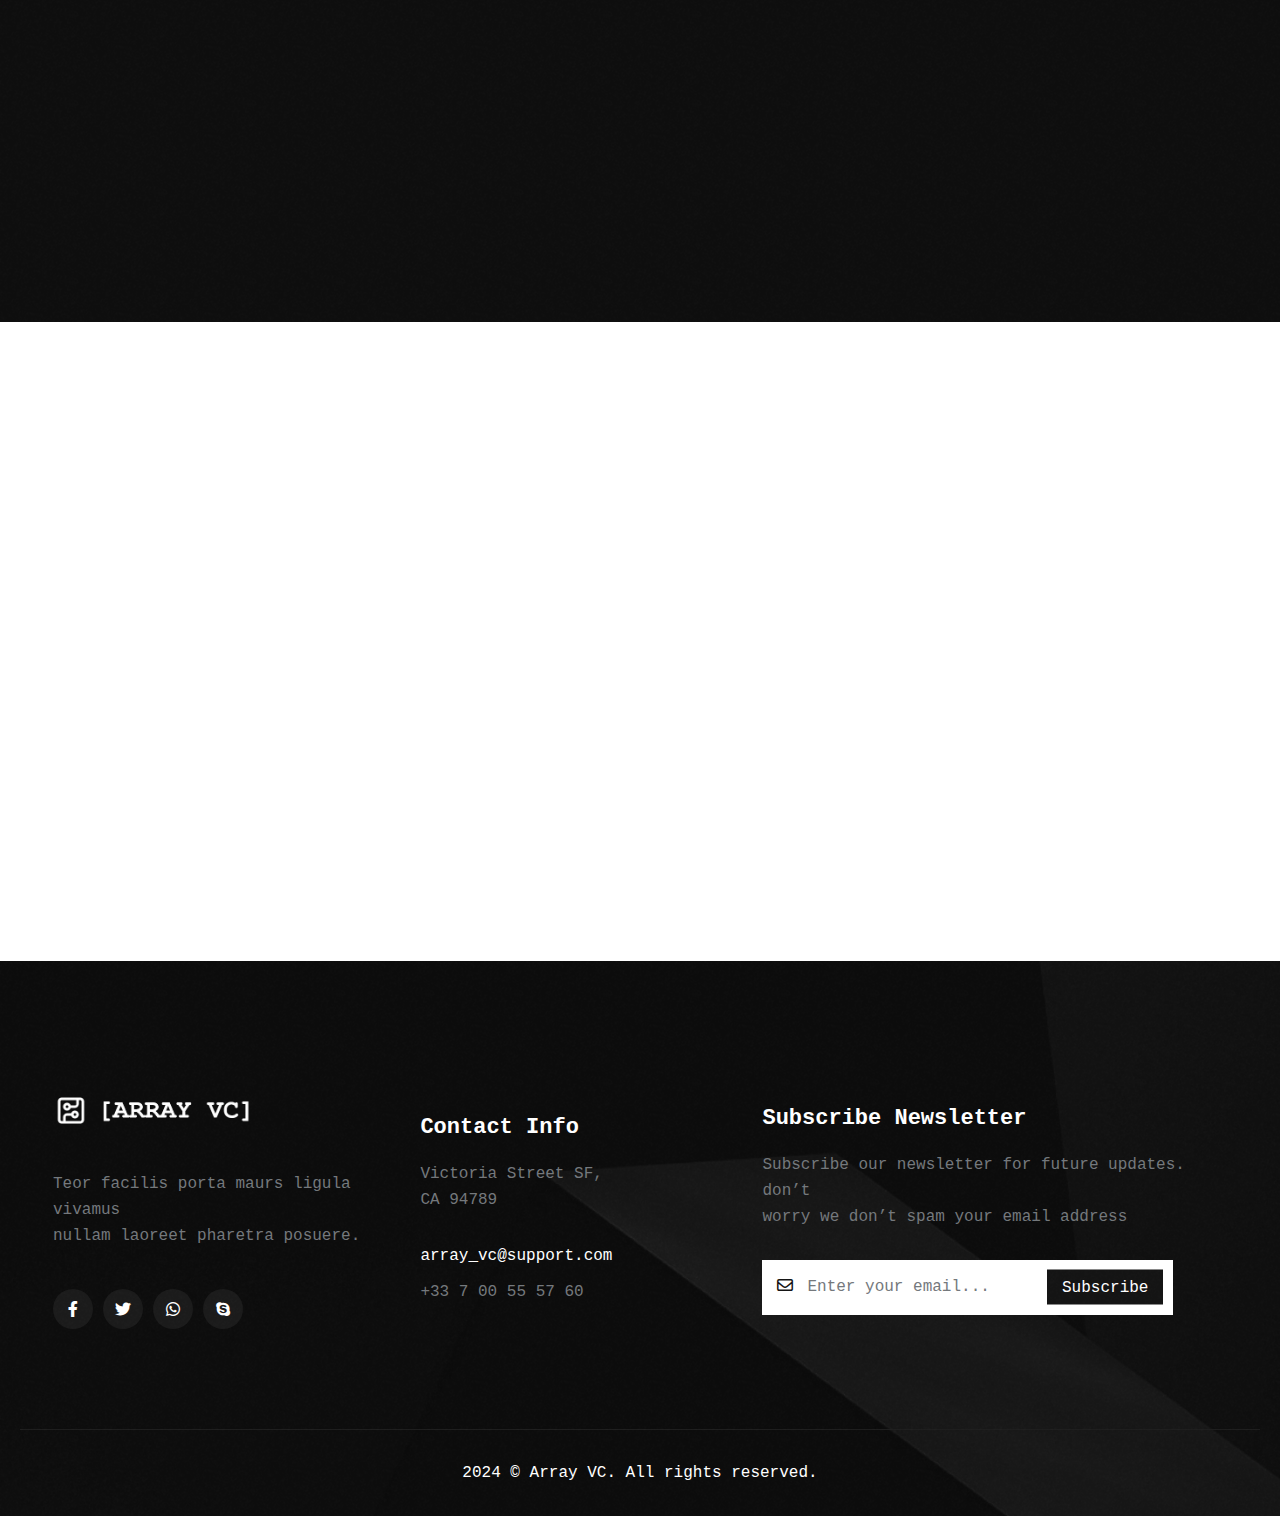
==== commit c34b9b45: "blog Testimonials etc page added" ====
--- a/about.html
+++ b/about.html
@@ -862,7 +862,7 @@
 
 
     <!-- testimonials area start -->
-    <div class="rts-testimonials-area rts-section-gap rts-slide-up-gsap">
+    <!-- <div class="rts-testimonials-area rts-section-gap rts-slide-up-gsap">
         <div class="container plr--60">
             <div class="row">
                 <div class="col-lg-12">
@@ -870,7 +870,7 @@
                         <div class="swiper mySwiper-testimonails-about-s">
                             <div class="swiper-wrapper">
                                 <div class="swiper-slide">
-                                    <!-- testimonials main wrapper -->
+                                    
                                     <div class="testimonials-main-wrapper-about">
                                         <div class="left-side">
                                             <h6 class="title">
@@ -888,10 +888,10 @@
                                             </div>
                                         </div>
                                     </div>
-                                    <!-- testimonials main wrapper end -->
+                                    
                                 </div>
                                 <div class="swiper-slide">
-                                    <!-- testimonials main wrapper -->
+                                    
                                     <div class="testimonials-main-wrapper-about">
                                         <div class="left-side">
                                             <h6 class="title">
@@ -909,10 +909,10 @@
                                             </div>
                                         </div>
                                     </div>
-                                    <!-- testimonials main wrapper end -->
+                                    
                                 </div>
                                 <div class="swiper-slide">
-                                    <!-- testimonials main wrapper -->
+                                    
                                     <div class="testimonials-main-wrapper-about">
                                         <div class="left-side">
                                             <h6 class="title">
@@ -930,7 +930,7 @@
                                             </div>
                                         </div>
                                     </div>
-                                    <!-- testimonials main wrapper end -->
+                                    
                                 </div>
                             </div>
                             <div class="swiper-button-next"></div>
@@ -940,7 +940,7 @@
                 </div>
             </div>
         </div>
-    </div>
+    </div> -->
     <!-- testimonials area end -->
 
 
--- a/assets/css/style.css
+++ b/assets/css/style.css
@@ -202,6 +202,7 @@
   
   line-height: 1.4074;
   color: var(--color-heading-1);
+
 }
 
 h1,
